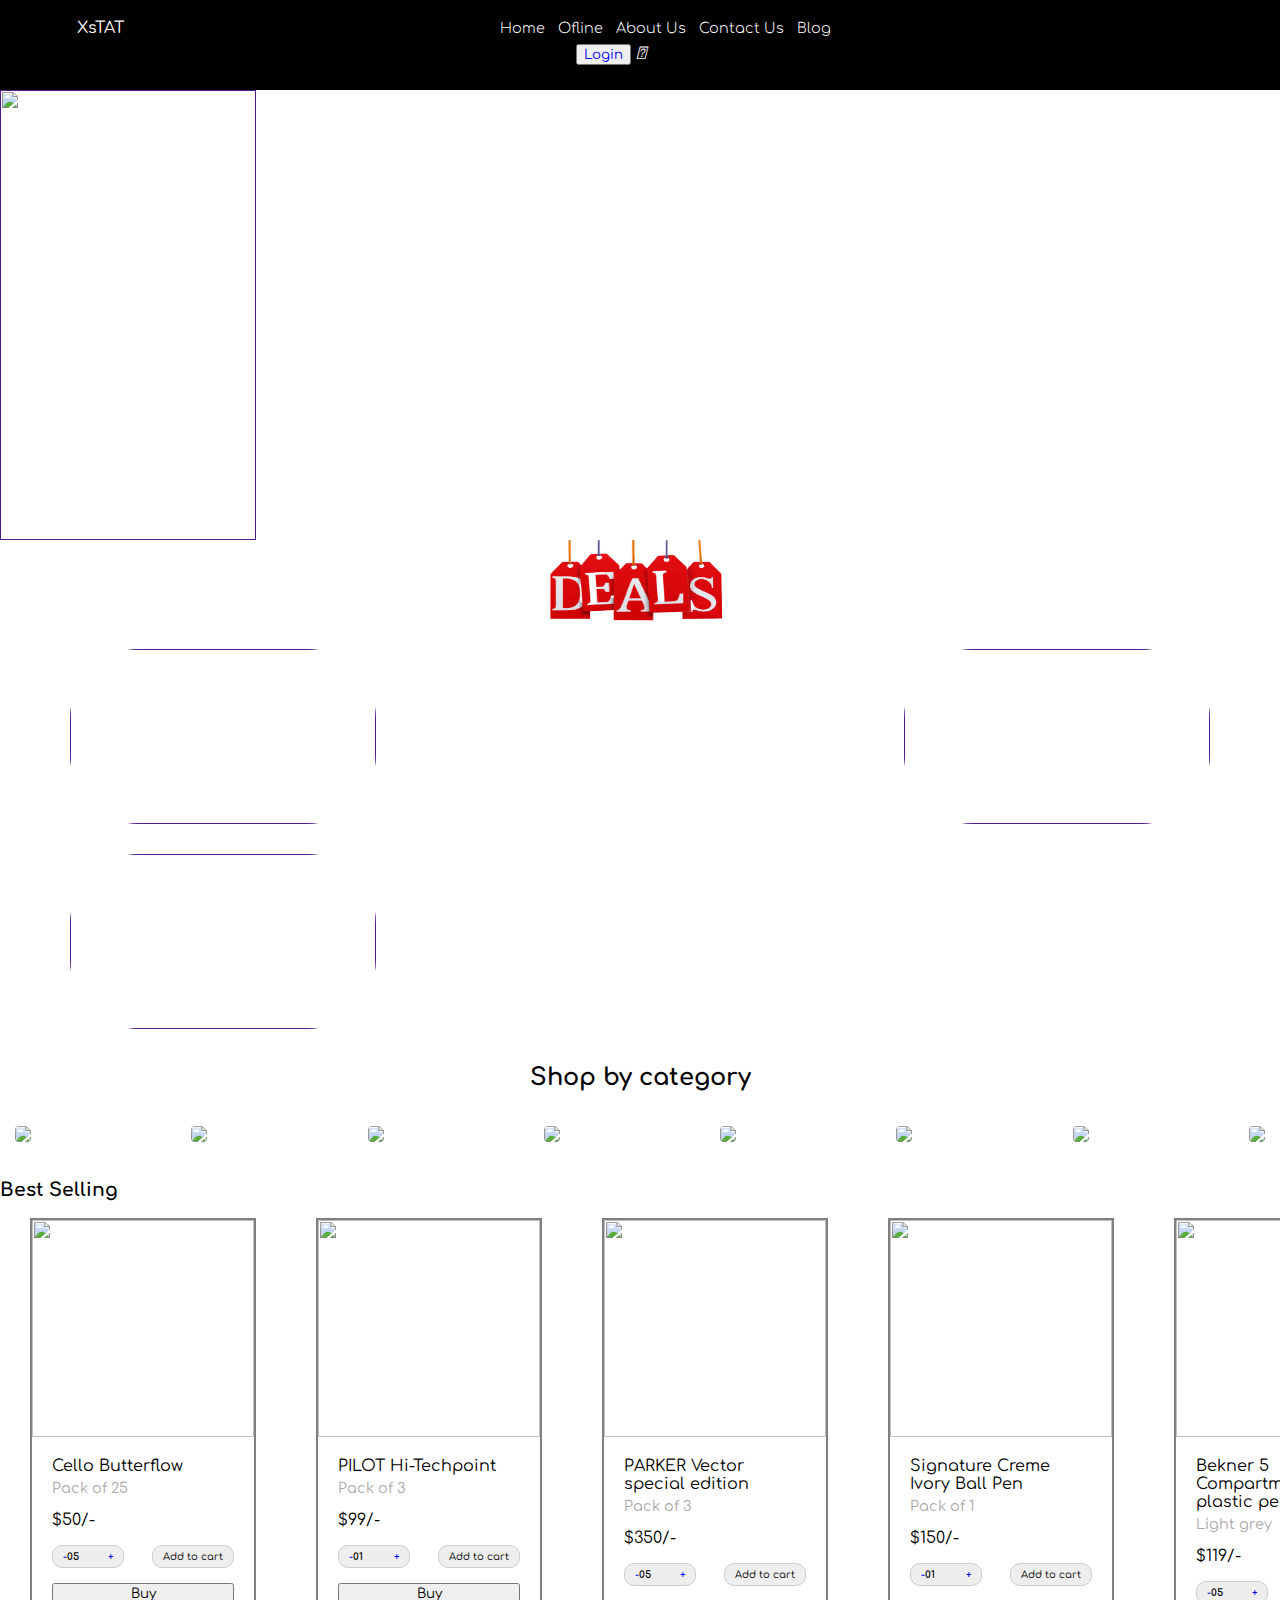
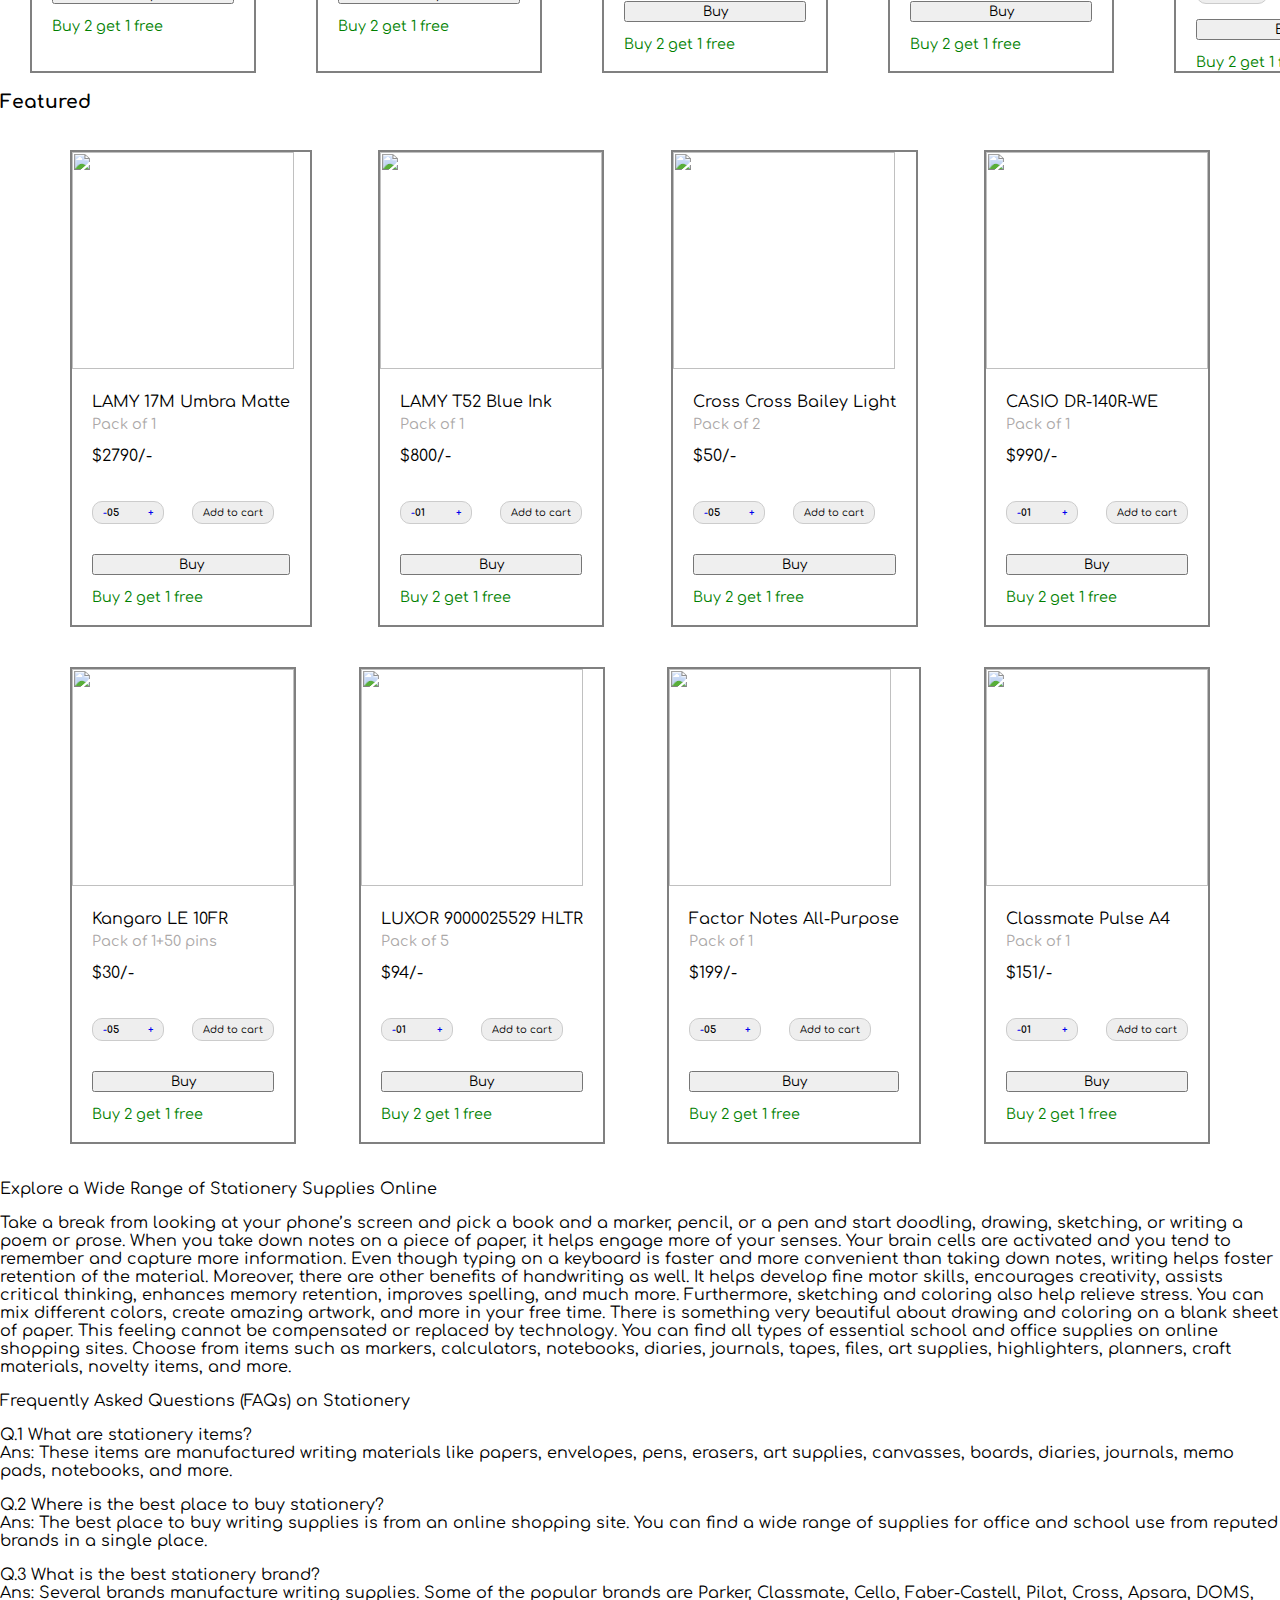
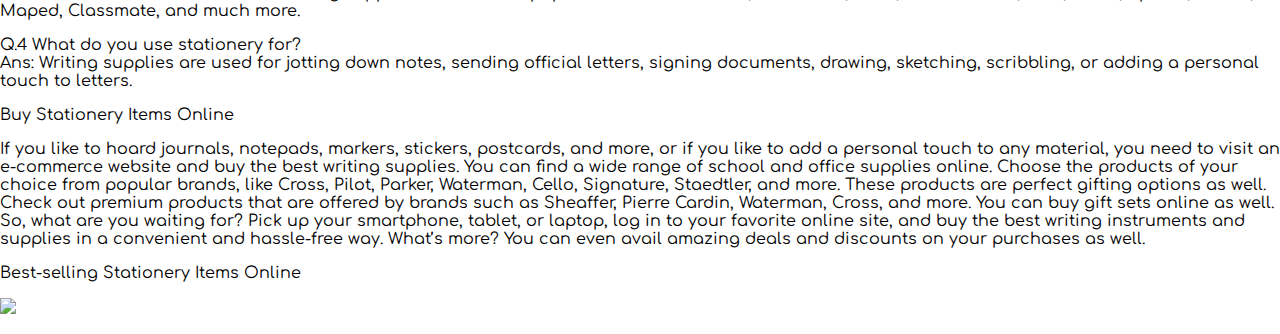
==== index.html @ 9f9c0141 "Add files via upload" ====
<!DOCTYPE html>
<html>
<head>
	<title>Stationary</title>
	<link rel="stylesheet" type="text/css" href="main.css">
	<link rel="stylesheet" href="https://stackpath.bootstrapcdn.com/font-awesome/4.7.0/css/font-awesome.min.css">
	<link rel="preconnect" href="https://fonts.gstatic.com">
	<link href="https://fonts.googleapis.com/css2?family=Comfortaa:wght@500&display=swap" rel="stylesheet">
	<script src="main.js"></script>

</head>
<body>
	<nav>
		<div id="logo">XsTAT</div>
		<ul class="horizontal-list text-center nav-menu">
			<li><a href=""> Home </a></li>
			<li><a href="https://www.google.com/maps/place/India+Gate/@28.6129167,77.227321,17z/data=!3m1!4b1!4m5!3m4!1s0x390ce2daa9eb4d0b:0x717971125923e5d!8m2!3d28.612912!4d77.2295097?hl=en" target="_blank">Ofline</a></li>
			<li><a href="">About Us</a></li>
			<li><a href="contactus.html">Contact Us</a></li>
			<li><a href="">Blog</a></li>
		</ul>
		<div >
			<button style="margin-left: 64vh;"><a href="loginpage.html">Login</a></button>
		</div>
		<div class="cart-icon">
		<i class="fas fa-shopping-cart"></i>
		</div>
	</nav>

		<!--------------------- Slider -------------------->

	<div id="slider">
		<figure>
	    <a href=""><img src="media/slider1.png"></a>
		<a href=""><img src="media/slider2.png"></a>
		<a href="">	<img src="media/slider3.png"></a>
		<a href="">	<img src="media/slider4.png"></a>
		<a href="">	<img src="media/slider5.png"></a>
		</figure>
		
	</div>

<!------------------------ Slider End ------------------------>

<!--------------------------- Deals ------------------------->
<section>
	
<img class="deal-icon" src="media/deals.png">
<div id="deals">
	<a href=""><img src="media/deal1.png"></a>
	<a href=""><img src="media/deal2.png"></a>
	<a href=""><img src="media/deal3.png"></a>
</div>

</section>







<!---------------------- Shop by Category -------------------->
<h2>Shop by category</h2>
	<div id="Category">
		
		<a href=""><img src="media/Category1.png"></a>
		<a href=""><img src="media/Category2.png"></a>
		<a href=""><img src="media/Category3.png"></a>
		<a href=""><img src="media/Category4.png"></a>
		<a href=""><img src="media/Category5.png"></a>
		<a href=""><img src="media/Category6.png"></a>
		<a href=""><img src="media/Category7.png"></a>
		<a href=""><img src="media/Category8.png"></a>
	</div>

<!--------------------- Best Sellings ------------------------>

<h3>
	Best Selling
</h3>
<div id="best-selling">
	<div class="product">
		<img src="media/bestselling1.png">
		<div class="product-details">
			<p class="product-name">Cello Butterflow</p>
			<p class="product-disp">Pack of 25</p>
			<p class="product-price">$50/-</p>
			
			<div class="counter">
				<a href="#/">
					<span class="minus" onclick="decrease(1)">-</span>
				</a>
				<span data-id="counter-1" class="count">05</span>
				<a href="#/">
					<span class="plus" onclick="increase(1)">+</span>
				</a>
			</div>
			<button class="add-cart" style="border-radius: 10px;">Add to cart</button>
			<button class="buy-now">Buy</button>
			<p class="product-offer">Buy 2 get 1 free</p>
		</div>
	</div>
	<div class="product">
		<img src="media/bestselling2.png">
		<div class="product-details">
			<p class="product-name">PILOT Hi-Techpoint</p>
			<p class="product-disp">Pack of 3</p>
			<p class="product-price">$99/-</p>
			
			<div class="counter">
				<a href="#/">
					<span class="minus" onclick="decrease(1)">-</span>
				</a>
				<span class="count">01</span>
				<a href="#/">
					<span class="plus" onclick="increase(1)">+</span>
				</a>
			</div>
			<button class="add-cart" style="border-radius: 10px;">Add to cart</button>
			<button class="buy-now">Buy</button>
			<p class="product-offer">Buy 2 get 1 free</p>
		</div>
	</div>
	<div class="product">
		<img src="media/bestselling3.png">
		<div class="product-details">
			<p class="product-name">PARKER Vector special edition</p>
			<p class="product-disp">Pack of 3</p>
			<p class="product-price">$350/-</p>
			
			<div class="counter">
				<a href="#/">
					<span class="minus" onclick="decrease(1)">-</span>
				</a>
				<span data-id="counter-1" class="count">05</span>
				<a href="#/">
					<span class="plus" onclick="increase(1)">+</span>
				</a>
			</div>
			<button class="add-cart" style="border-radius: 10px;">Add to cart</button>
			<button class="buy-now">Buy</button>
			<p class="product-offer">Buy 2 get 1 free</p>
		</div>
	</div>
	<div class="product">
		<img src="media/bestselling4.png">
		<div class="product-details">
			<p class="product-name">Signature Creme Ivory Ball Pen</p>
			<p class="product-disp">Pack of 1</p>
			<p class="product-price">$150/-</p>
			
			<div class="counter">
				<a href="#/">
					<span class="minus" onclick="decrease(1)">-</span>
				</a>
				<span class="count">01</span>
				<a href="#/">
					<span class="plus" onclick="increase(1)">+</span>
				</a>
			</div>
			<button class="add-cart" style="border-radius: 10px;">Add to cart</button>
			<button class="buy-now">Buy</button>
			<p class="product-offer">Buy 2 get 1 free</p>
		</div>
	</div>

	<div class="product">
		<img src="media/bestselling5.png">
		<div class="product-details">
			<p class="product-name">Bekner 5 Compartments plastic pen stand</p>
			<p class="product-disp">Light grey</p>
			<p class="product-price">$119/-</p>
			
			<div class="counter">
				<a href="#/">
					<span class="minus" onclick="decrease(1)">-</span>
				</a>
				<span data-id="counter-1" class="count">05</span>
				<a href="#/">
					<span class="plus" onclick="increase(1)">+</span>
				</a>
			</div>
			<button class="add-cart" style="border-radius: 10px;">Add to cart</button>
			<button class="buy-now">Buy</button>
			<p class="product-offer">Buy 2 get 1 free</p>
		</div>
	</div>
	<div class="product">
		<img src="media/bestselling1.png">
		<div class="product-details">
			<p class="product-name">Cello Butterflow</p>
			<p class="product-disp">Pack of 25</p>
			<p class="product-price">$50/-</p>
			
			<div class="counter">
				<a href="#/">
					<span class="minus" onclick="decrease(1)">-</span>
				</a>
				<span class="count">01</span>
				<a href="#/">
					<span class="plus" onclick="increase(1)">+</span>
				</a>
			</div>
			<button class="add-cart" style="border-radius: 10px;">Add to cart</button>
			<button class="buy-now">Buy</button>
			<p class="product-offer">Buy 2 get 1 free</p>
		</div>
	</div>

	<div class="product">
		<img src="media/bestselling1.png">
		<div class="product-details">
			<p class="product-name">Cello Butterflow</p>
			<p class="product-disp">Pack of 25</p>
			<p class="product-price">$50/-</p>
			
			<div class="counter">
				<a href="#/">
					<span class="minus" onclick="decrease(1)">-</span>
				</a>
				<span data-id="counter-1" class="count">05</span>
				<a href="#/">
					<span class="plus" onclick="increase(1)">+</span>
				</a>
			</div>
			<button class="add-cart" style="border-radius: 10px;">Add to cart</button>
			<button class="buy-now">Buy</button>
			<p class="product-offer">Buy 2 get 1 free</p>
		</div>
	</div>
	<div class="product">
		<img src="media/bestselling1.png">
		<div class="product-details">
			<p class="product-name">Cello Butterflow</p>
			<p class="product-disp">Pack of 25</p>
			<p class="product-price">$50/-</p>
			
			<div class="counter">
				<a href="#/">
					<span class="minus" onclick="decrease(1)">-</span>
				</a>
				<span class="count">01</span>
				<a href="#/">
					<span class="plus" onclick="increase(1)">+</span>
				</a>
			</div>
			<button class="add-cart" style="border-radius: 10px;">Add to cart</button>
			<button class="buy-now">Buy</button>
			<p class="product-offer">Buy 2 get 1 free</p>
		</div>
	</div>

</div>
<!---------------------------------------------------------------->
<h3>
	Featured 
</h3>
<div id="featured">
	<div class="product">
		<img src="media/featured1.png">
		<div class="product-details">
			<p class="product-name">LAMY 17M Umbra Matte </p>
			<p class="product-disp">Pack of 1</p>
			<p class="product-price">$2790/-</p>
			
			<div class="counter">
				<a href="#/">
					<span class="minus" onclick="decrease(1)">-</span>
				</a>
				<span data-id="counter-1" class="count">05</span>
				<a href="#/">
					<span class="plus" onclick="increase(1)">+</span>
				</a>
			</div>
			<button class="add-cart" style="border-radius: 10px;">Add to cart</button>
			<button class="buy-now">Buy</button>
			<p class="product-offer">Buy 2 get 1 free</p>
		</div>
	</div>
	<div class="product">
		<img src="media/featured2.png">
		<div class="product-details">
			<p class="product-name">LAMY T52 Blue Ink </p>
			<p class="product-disp">Pack of 1</p>
			<p class="product-price">$800/-</p>
			
			<div class="counter">
				<a href="#/">
					<span class="minus" onclick="decrease(1)">-</span>
				</a>
				<span class="count">01</span>
				<a href="#/">
					<span class="plus" onclick="increase(1)">+</span>
				</a>
			</div>
			<button class="add-cart" style="border-radius: 10px;">Add to cart</button>
			<button class="buy-now">Buy</button>
			<p class="product-offer">Buy 2 get 1 free</p>
		</div>
	</div>
	<div class="product">
		<img src="media/featured3.png">
		<div class="product-details">
			<p class="product-name">Cross Cross Bailey Light  </p>
			<p class="product-disp">Pack of 2</p>
			<p class="product-price">$50/-</p>
			
			<div class="counter">
				<a href="#/">
					<span class="minus" onclick="decrease(1)">-</span>
				</a>
				<span data-id="counter-1" class="count">05</span>
				<a href="#/">
					<span class="plus" onclick="increase(1)">+</span>
				</a>
			</div>
			<button class="add-cart" style="border-radius: 10px;">Add to cart</button>
			<button class="buy-now">Buy</button>
			<p class="product-offer">Buy 2 get 1 free</p>
		</div>
	</div>
	<div class="product">
		<img src="media/featured4.png">
		<div class="product-details">
			<p class="product-name">CASIO DR-140R-WE</p>
			<p class="product-disp">Pack of 1</p>
			<p class="product-price">$990/-</p>
			
			<div class="counter">
				<a href="#/">
					<span class="minus" onclick="decrease(1)">-</span>
				</a>
				<span class="count">01</span>
				<a href="#/">
					<span class="plus" onclick="increase(1)">+</span>
				</a>
			</div>
			<button class="add-cart" style="border-radius: 10px;">Add to cart</button>
			<button class="buy-now">Buy</button>
			<p class="product-offer">Buy 2 get 1 free</p>
		</div>
	</div>

	<div class="product">
		<img src="media/featured5.png">
		<div class="product-details">
			<p class="product-name">Kangaro LE 10FR</p>
			<p class="product-disp">Pack of 1+50 pins</p>
			<p class="product-price">$30/-</p>
			
			<div class="counter">
				<a href="#/">
					<span class="minus" onclick="decrease(1)">-</span>
				</a>
				<span data-id="counter-1" class="count">05</span>
				<a href="#/">
					<span class="plus" onclick="increase(1)">+</span>
				</a>
			</div>
			<button class="add-cart" style="border-radius: 10px;">Add to cart</button>
			<button class="buy-now">Buy</button>
			<p class="product-offer">Buy 2 get 1 free</p>
		</div>
	</div>
	<div class="product">
		<img src="media/featured6.png">
		<div class="product-details">
			<p class="product-name">LUXOR 9000025529 HLTR</p>
			<p class="product-disp">Pack of 5</p>
			<p class="product-price">$94/-</p>
			
			<div class="counter">
				<a href="#/">
					<span class="minus" onclick="decrease(1)">-</span>
				</a>
				<span class="count">01</span>
				<a href="#/">
					<span class="plus" onclick="increase(1)">+</span>
				</a>
			</div>
			<button class="add-cart" style="border-radius: 10px;">Add to cart</button>
			<button class="buy-now">Buy</button>
			<p class="product-offer">Buy 2 get 1 free</p>
		</div>
	</div>

	<div class="product">
		<img src="media/featured7.png">
		<div class="product-details">
			<p class="product-name">Factor Notes All-Purpose</p>
			<p class="product-disp">Pack of 1</p>
			<p class="product-price">$199/-</p>
			
			<div class="counter">
				<a href="#/">
					<span class="minus" onclick="decrease(1)">-</span>
				</a>
				<span data-id="counter-1" class="count">05</span>
				<a href="#/">
					<span class="plus" onclick="increase(1)">+</span>
				</a>
			</div>
			<button class="add-cart" style="border-radius: 10px;">Add to cart</button>
			<button class="buy-now">Buy</button>
			<p class="product-offer">Buy 2 get 1 free</p>
		</div>
	</div>
	<div class="product">
		<img src="media/featured8.png">
		<div class="product-details">
			<p class="product-name">Classmate Pulse A4</p>
			<p class="product-disp">Pack of 1</p>
			<p class="product-price">$151/-</p>
			
			<div class="counter">
				<a href="#/">
					<span class="minus" onclick="decrease(1)">-</span>
				</a>
				<span class="count">01</span>
				<a href="#/">
					<span class="plus" onclick="increase(1)">+</span>
				</a>
			</div>
			<button class="add-cart" style="border-radius: 10px;">Add to cart</button>
			<button class="buy-now">Buy</button>
			<p class="product-offer">Buy 2 get 1 free</p>
		</div>
	</div>
</div>


<p>
Explore a Wide Range of Stationery Supplies Online</p>

<p>
Take a break from looking at your phone’s screen and pick a book and a marker, pencil, or a pen and start doodling, drawing, sketching, or writing a poem or prose. When you take down notes on a piece of paper, it helps engage more of your senses. Your brain cells are activated and you tend to remember and capture more information. Even though typing on a keyboard is faster and more convenient than taking down notes, writing helps foster retention of the material. Moreover, there are other benefits of handwriting as well. It helps develop fine motor skills, encourages creativity, assists critical thinking, enhances memory retention, improves spelling, and much more. Furthermore, sketching and coloring also help relieve stress. You can mix different colors, create amazing artwork, and more in your free time. There is something very beautiful about drawing and coloring on a blank sheet of paper. This feeling cannot be compensated or replaced by technology. You can find all types of essential school and office supplies on online shopping sites. Choose from items such as markers, calculators, notebooks, diaries, journals, tapes, files, art supplies, highlighters, planners, craft materials, novelty items, and more.</p>


<p>
Frequently Asked Questions (FAQs) on Stationery
</p>

<p>
Q.1 What are stationery items?<br>
Ans: These items are manufactured writing materials like papers, envelopes, pens, erasers, art supplies, canvasses, boards, diaries, journals, memo pads, notebooks, and more. 
</p>

<p>
Q.2 Where is the best place to buy stationery?<br>
Ans: The best place to buy writing supplies is from an online shopping site. You can find a wide range of supplies for office and school use from reputed brands in a single place. 
</p>

<p>
Q.3 What is the best stationery brand?<br>

Ans: Several brands manufacture writing supplies. Some of the popular brands are Parker, Classmate, Cello, Faber-Castell, Pilot, Cross, Apsara, DOMS, Maped, Classmate, and much more.
</p>

<p>
Q.4 What do you use stationery for?
<br>
Ans: Writing supplies are used for jotting down notes, sending official letters, signing documents, drawing, sketching, scribbling, or adding a personal touch to letters.
</p>

<p>
Buy Stationery Items Online
</p>

<p>
If you like to hoard journals, notepads, markers, stickers, postcards, and more, or if you like to add a personal touch to any material, you need to visit an e-commerce website and buy the best writing supplies. You can find a wide range of school and office supplies online. Choose the products of your choice from popular brands, like Cross, Pilot, Parker, Waterman, Cello, Signature, Staedtler, and more. These products are perfect gifting options as well. Check out premium products that are offered by brands such as Sheaffer, Pierre Cardin, Waterman, Cross, and more. You can buy gift sets online as well. So, what are you waiting for? Pick up your smartphone, tablet, or laptop, log in to your favorite online site, and buy the best writing instruments and supplies in a convenient and hassle-free way. What’s more? You can even avail amazing deals and discounts on your purchases as well.
</p>

<p>
Best-selling Stationery Items Online</p>
<img src="media/footer.png">
</p>

<script src="main.js"></script>
</body>
</html>
---- main.css ----
* {
/*	margin: 0px;
	padding: 0px;*/
	text-decoration: none;
	list-style: none;
	font-family: 'Comfortaa', cursive;
}
body{
	margin: 0px;
}
nav{
	background-color: black;
	color: white;
	height: 10vh;
	width: 100%;
/*	display: flex;
	flex-flow: row;
*/}
nav div{
	display: inline-block;
}
#logo{
	margin-top: 1.5%;
	margin-left: 6%;
	margin-right: 29%;
}
nav ul{
	display: inline-block;
	margin-right: 30%;
    margin-left: 28%;
}
.horizontal-list {
    list-style: none;
    padding-left: 0px;
    margin: 0px;
}

.horizontal-list li {
    display: inline-block;
    margin: 0px 8px 8px 0px;
    font-weight: 100;
    font-size: 0.9rem;
}


.horizontal-list li a {
    color: white;
    text-decoration: none;
}

.nav-menu li a {
    transition: color 0.5s, border-bottom 4s;
}

.nav-menu li a:hover {
    color: lightgrey;
    border-bottom: 1px solid black;
}

.text-center {
    text-align: center;
}

/**********************Slider***********************/
#slider {
	overflow: hidden;
	
}
#slider figure {
	position: relative;
	width: 500%;
	margin: 0;
	left: 0;
	animation: 20s slider infinite;
}
#slider figure a img {
	width: 20%;
	height: 50vh;
	float: left;
	background-attachment: cover;
}

@keyframes slider {
	0% {
		left: 0;
	}
	20% {
		left: 0;
	}
	25% {
		left: -100%;
	}
	45% {
		left: -100%;
	}
	50% {
		left: -200%;
	}
	70% {
		left: -200%;
	}
	75% {
		left: -300%;
	}
	95% {
		left: -300%;
	}
	100% {
		left: -400%;
	}
}
/***********************Slider End******************/
.deal-icon{
	width: 294px;
	height: 90px;
	margin-left: 41%;
}

#deals{
	display: flex;
	flex-flow: row;
	flex-wrap: wrap;
	justify-content: space-between;
}

#deals a img{
	height: 175px;
	width: 306px;
	margin:15px 70px 15px 70px; 
	border-radius: 69px;
	transition-property: all;
	transition-duration: 0.5s;
	animation-name: dealsss;
	animation-duration: 5.5s;
	animation-timing-function: ease-in-out;
	animation-iteration-count: infinite;
}

@keyframes dealsss {
	0% {
		transform: rotate(-8deg);
	}
	50% {
		transform: rotate(8deg);
	}
	100% {
		transform: rotate(-8deg);
	}
}



#deals a img:hover{
	transform: scale(1.1);
/*	border: 1.5px solid white; */
}




/************************Shop by Category***************/
h2{
	text-align: center;
}
#Category{
	display: flex;
	flex-flow: row;
	flex-wrap: wrap;
	justify-content: space-between;
}

#Category a img{
/*	height: 150px;
	width: 150px;*/
	margin:15px; 
	border-radius: 4px;
	transition-property: all;
	transition-duration: 0.5s;
}
#Category a img:hover{
	transform: scale(1.1);
/*	border: 1.5px solid white; */
}

/******************************************************************/

.product{
	border: 2px solid grey;
	display: inline-block;
}
.product img{
	height: 217px;
	width: 222px;
}
.product-details{
	margin-left: 20px;
	margin-right: 20px;
}
.product-name{
	margin-bottom: 5px;
}
.product-disp{
	margin-top: 0px;
	color: #aba8a8;
	font-size: 0.9em;
}
.product-price{
	margin-top: 0px;
	/*display: inline-block;*/
}
.counter {
	display: inline-block;
    border-radius: 10px;
    font-size: 10px;
    background-color: #eeeeee;
    border: 1px solid #ccc;
    font-weight: bolder;
    font-family: 'Montserrat', sans-serif;
    padding: 5px 10px 5px 10px;
    width: 50px;
}
.add-cart{
	font-size: 10px;
	margin-left: 23px;
	margin-bottom: 5px; 
	border-radius: 10px;
	padding: 5px 10px 5px 10px;
    background-color: #eeeeee;
    border: 1px solid #ccc;	
}
.buy-now{
	margin-top: 10px;
	display: block;
	width: 100%;
}
.product-offer{
	color: green;
	font-size: 0.9em;
	margin-bottom: 1px;
}
/*.count{
	width: 40px;
}*/
.minus{
    float: left;
}

.plus{
    float: right;
}
/*********************Product CSS END****************************/


#best-selling{
	display: flex;
/*	overflow: hidden;*/
	overflow-x: auto; 
}
.product{
	margin: 0px 30px 0px 30px;
}




/*88888888888888888888888888888888*/
#featured{
	display: flex;
	justify-content: space-between;
	flex-wrap: wrap;
	margin-left: 40px;
	margin-right: 40px;
}
#featured div{
	margin-top: 20px;
	margin-bottom: 20px;
}
#featured div:hover{
	box-shadow: 2px 2px 4px #000000;
}























pre{
	overflow-x: wrap;
}
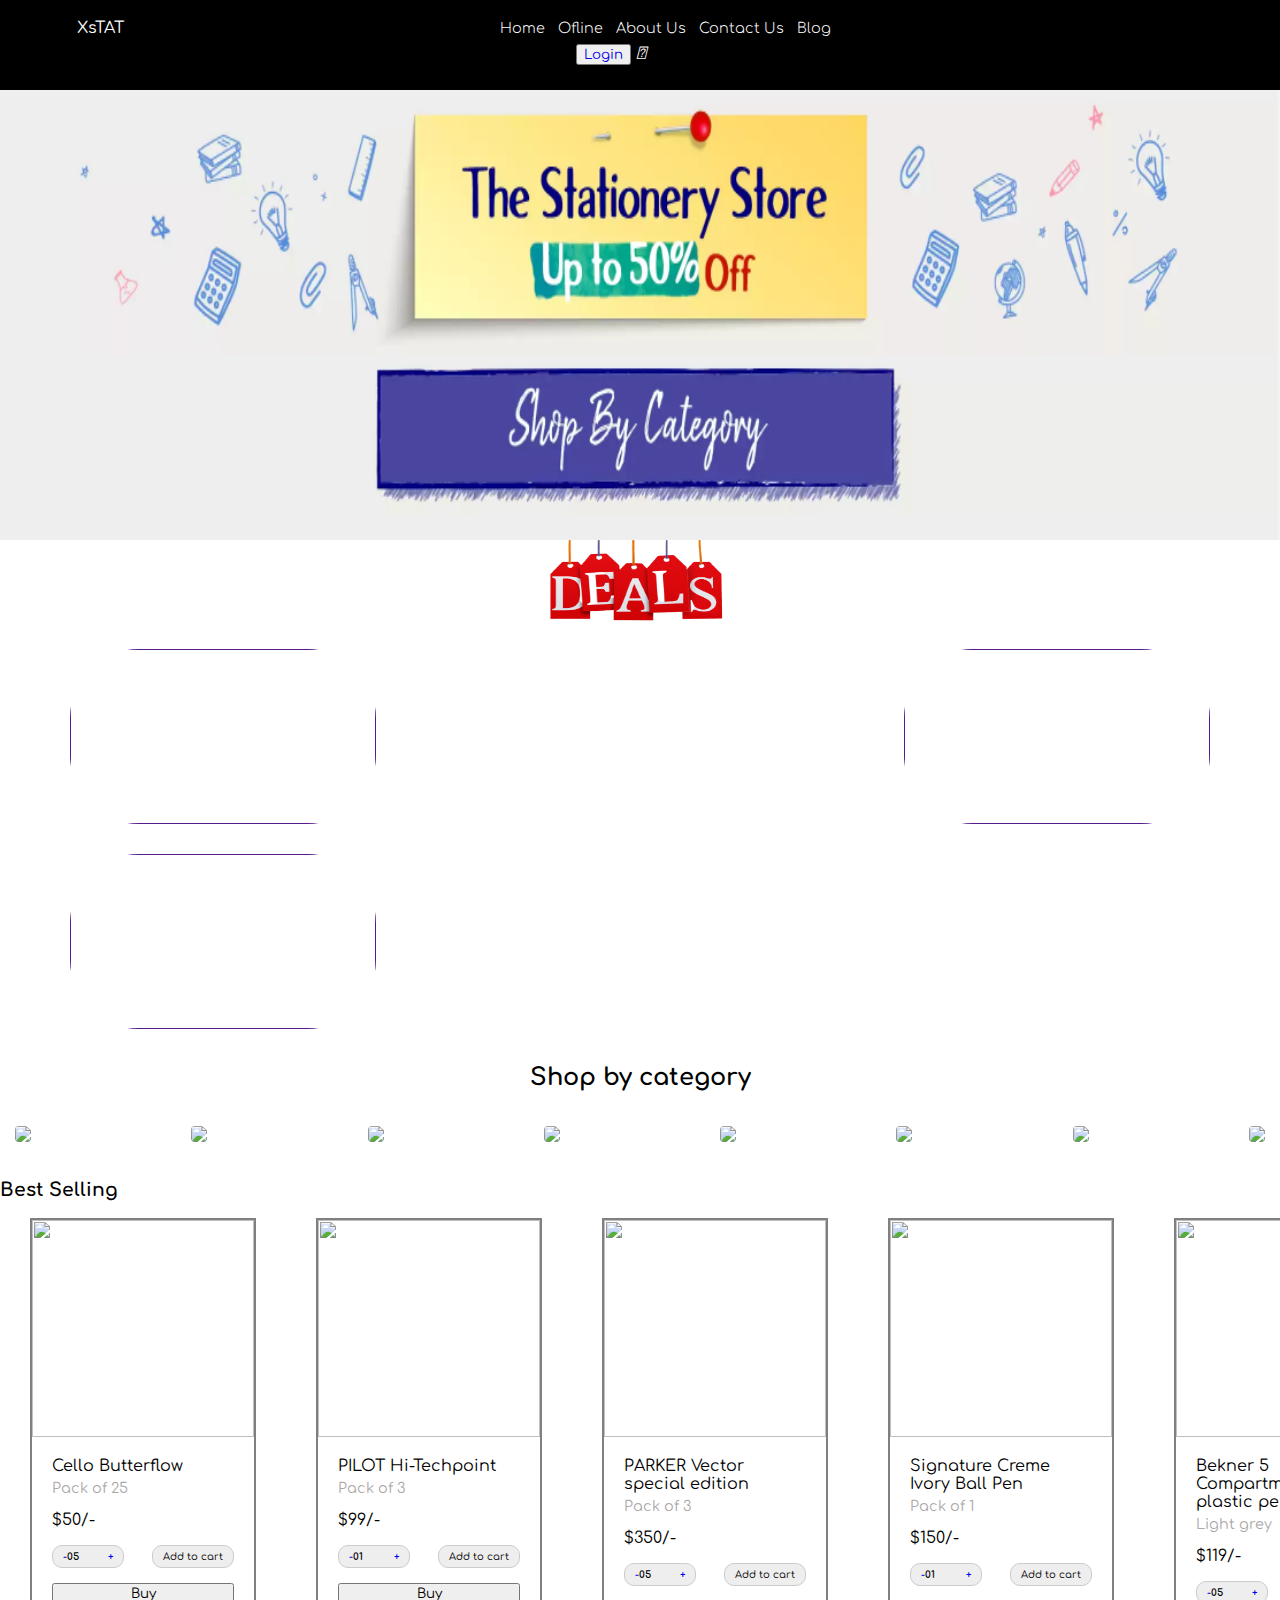
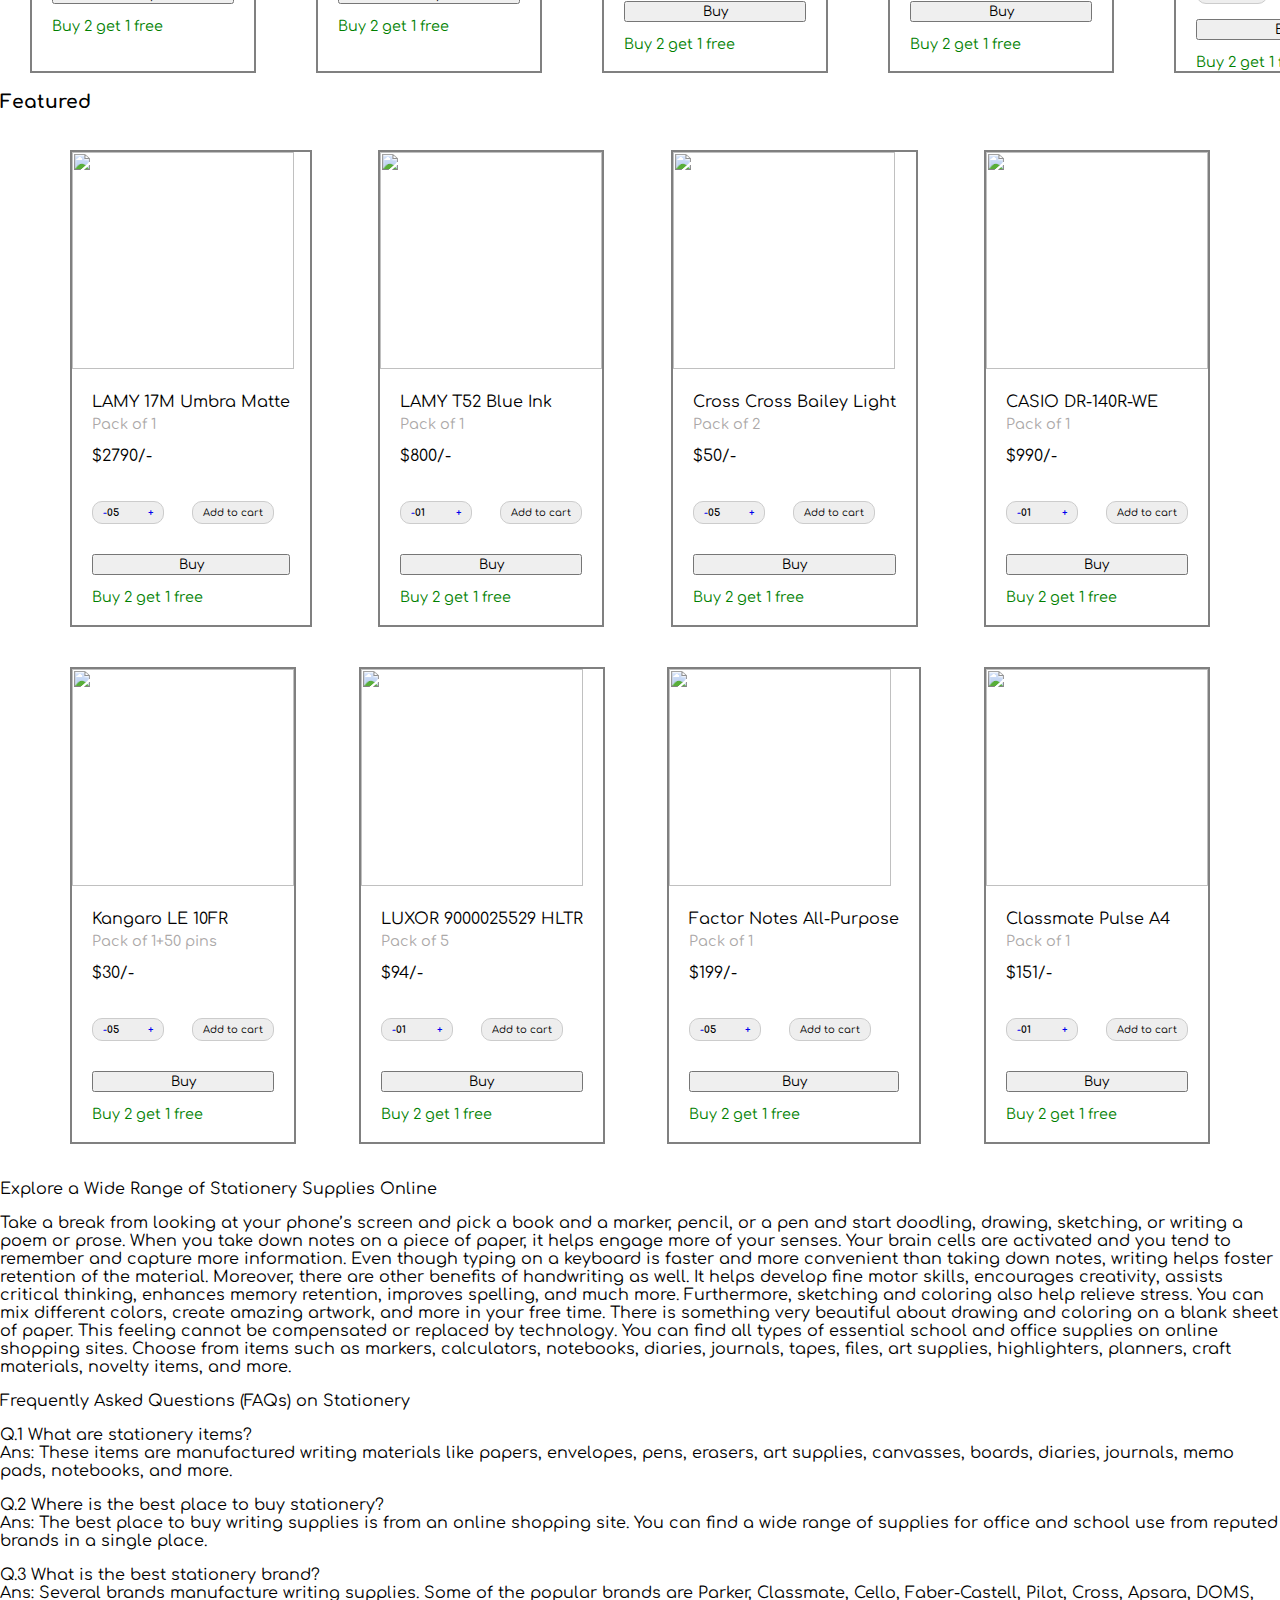
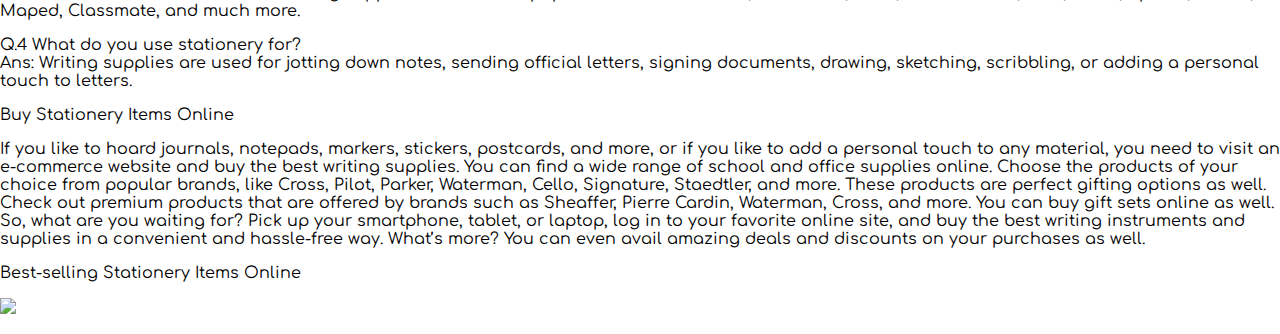
==== commit 2eaec230: "Update index.html" ====
--- a/index.html
+++ b/index.html
@@ -31,11 +31,11 @@
 
 	<div id="slider">
 		<figure>
-	    <a href=""><img src="media/slider1.png"></a>
+	    <a href=""><img src="media/slider1.PNG"></a>
 		<a href=""><img src="media/slider2.png"></a>
-		<a href="">	<img src="media/slider3.png"></a>
-		<a href="">	<img src="media/slider4.png"></a>
-		<a href="">	<img src="media/slider5.png"></a>
+		<a href="">	<img src="media/slider3.PNG"></a>
+		<a href="">	<img src="media/slider4.PNG"></a>
+		<a href="">	<img src="media/slider5.PNG"></a>
 		</figure>
 		
 	</div>
@@ -478,4 +478,4 @@
 
 <script src="main.js"></script>
 </body>
-</html>+</html>
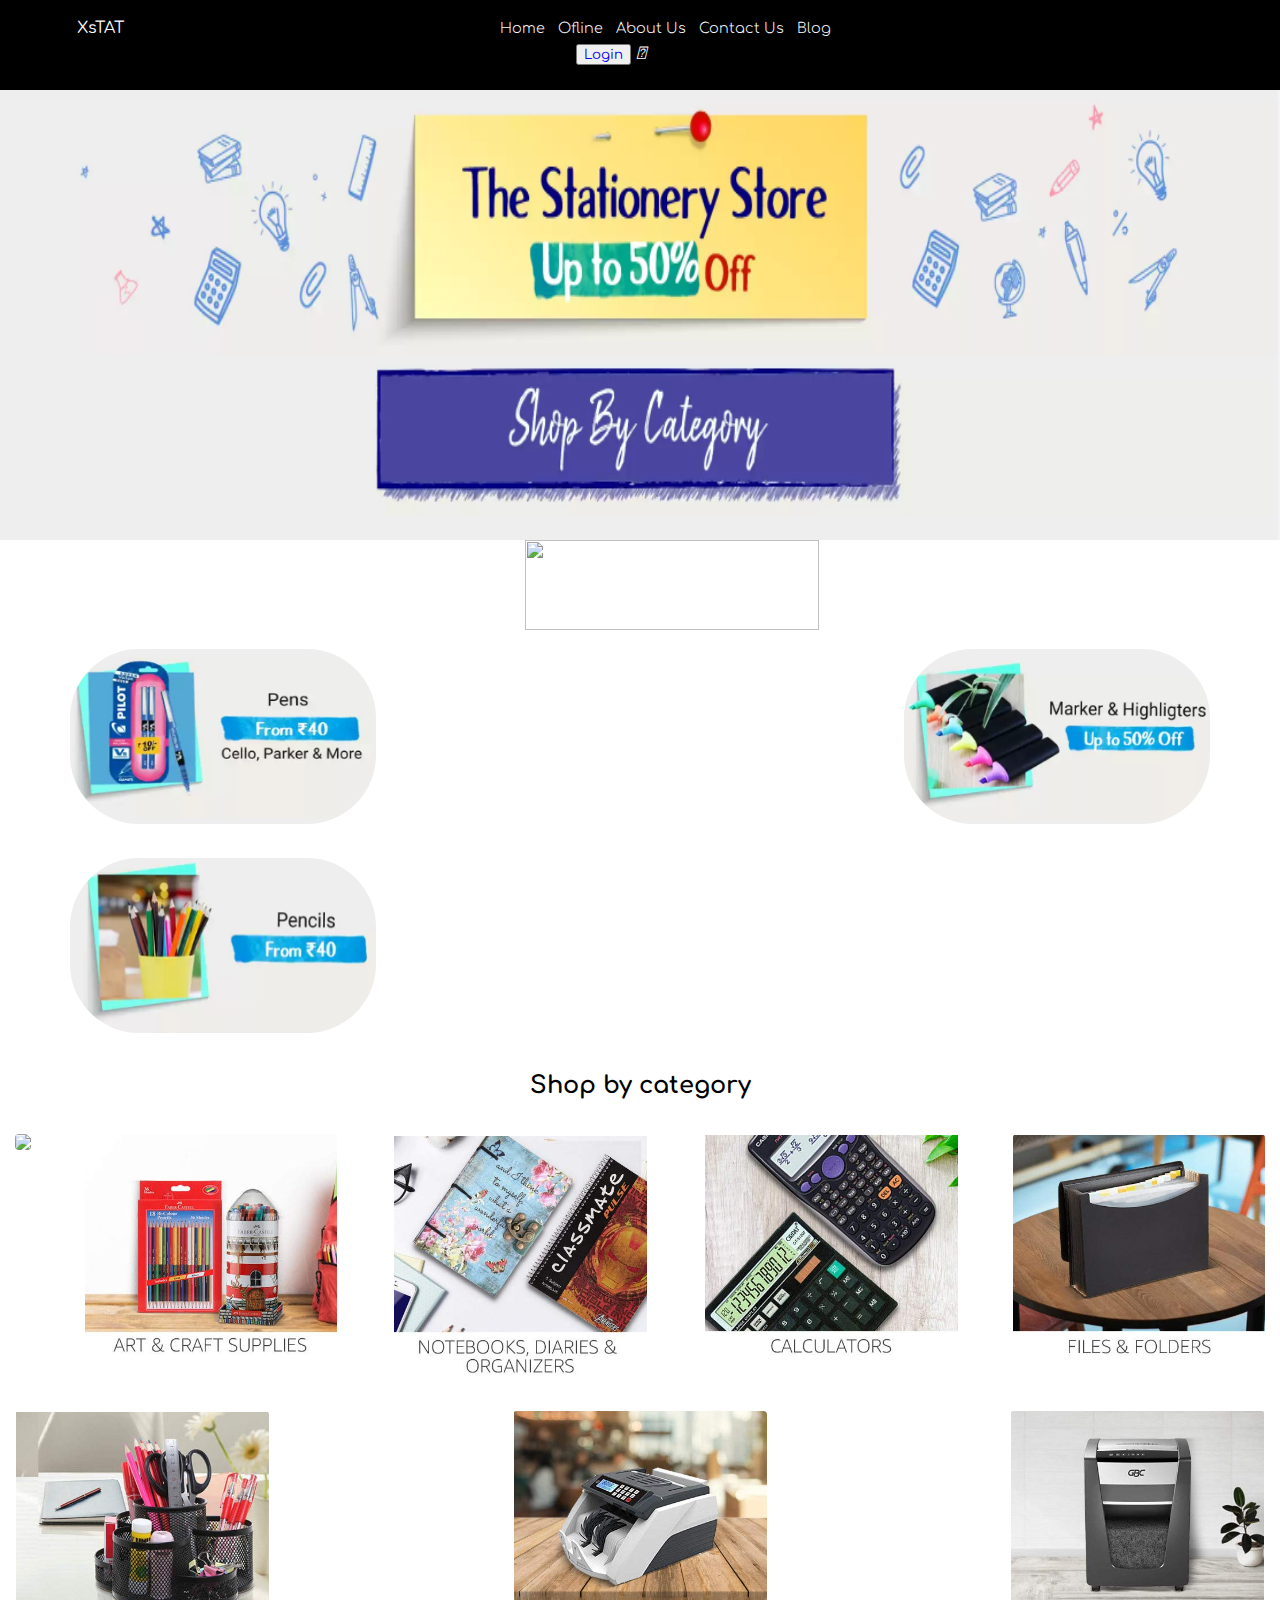
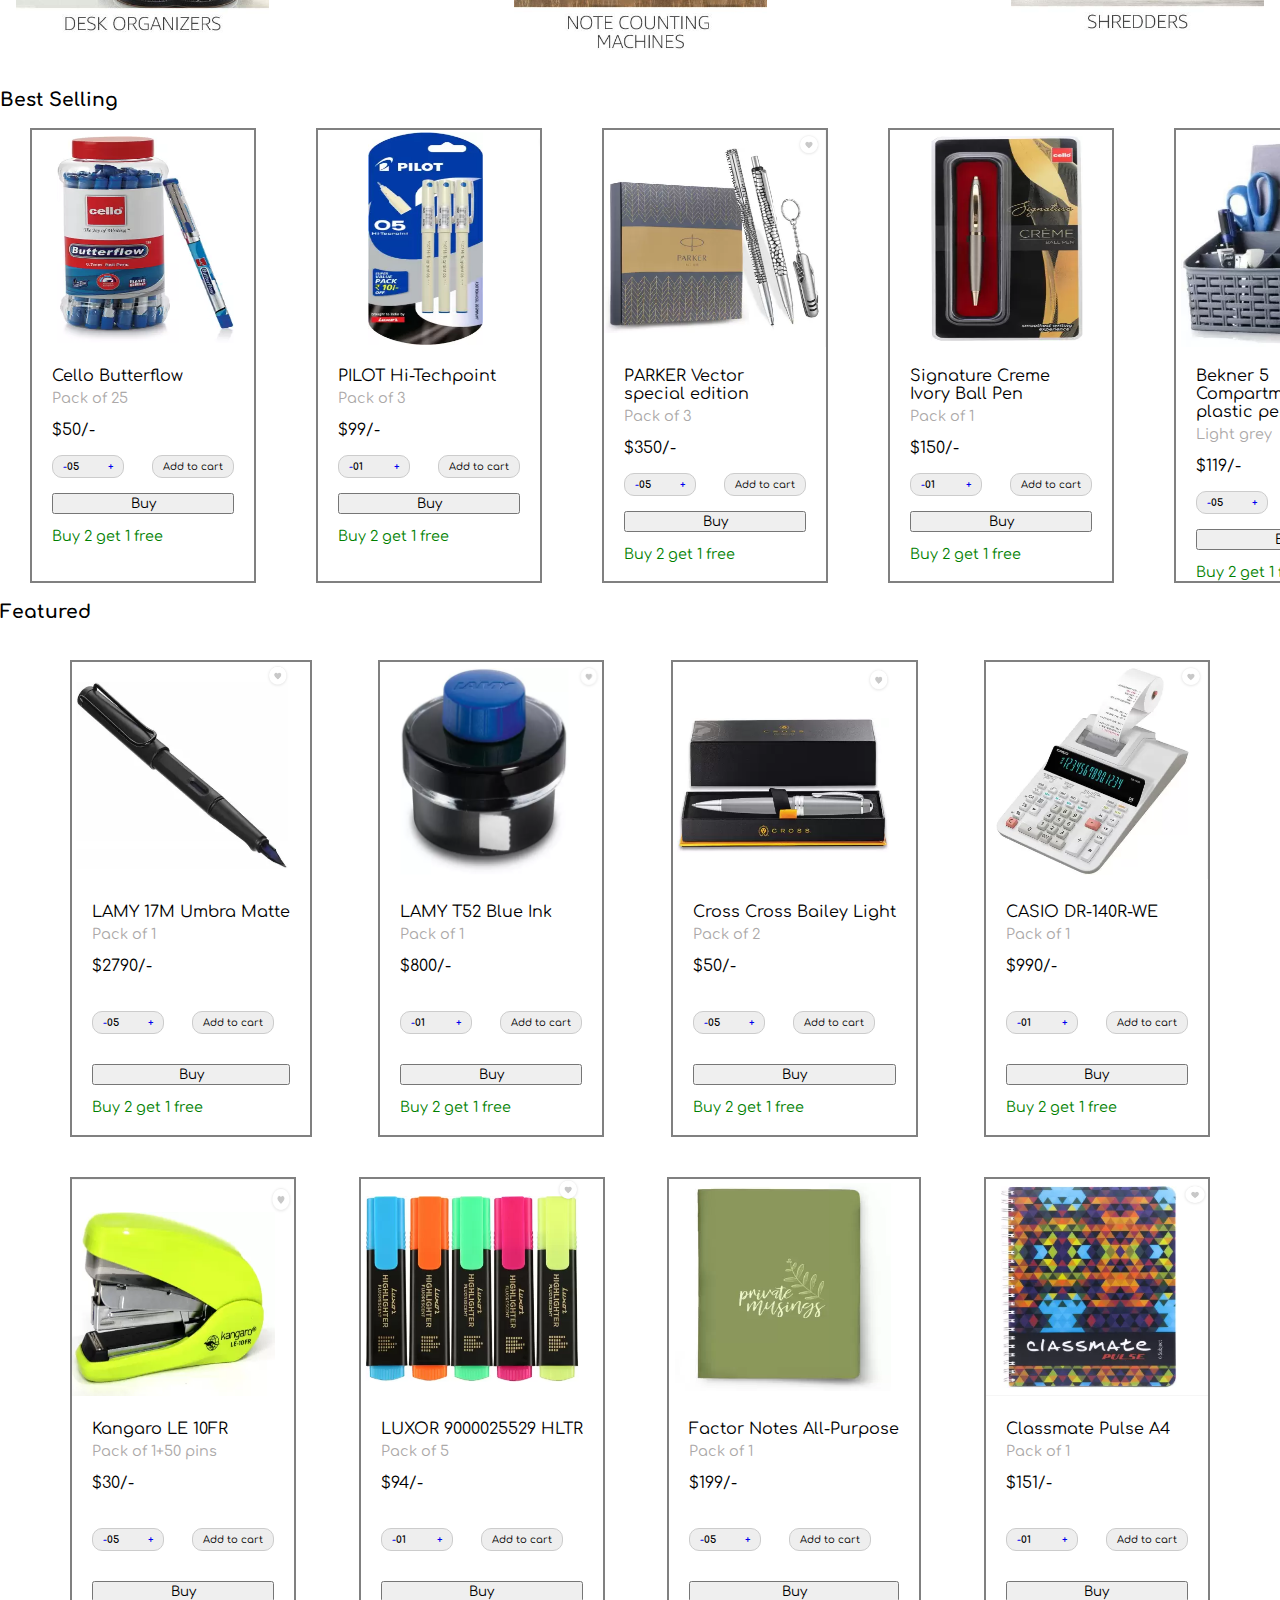
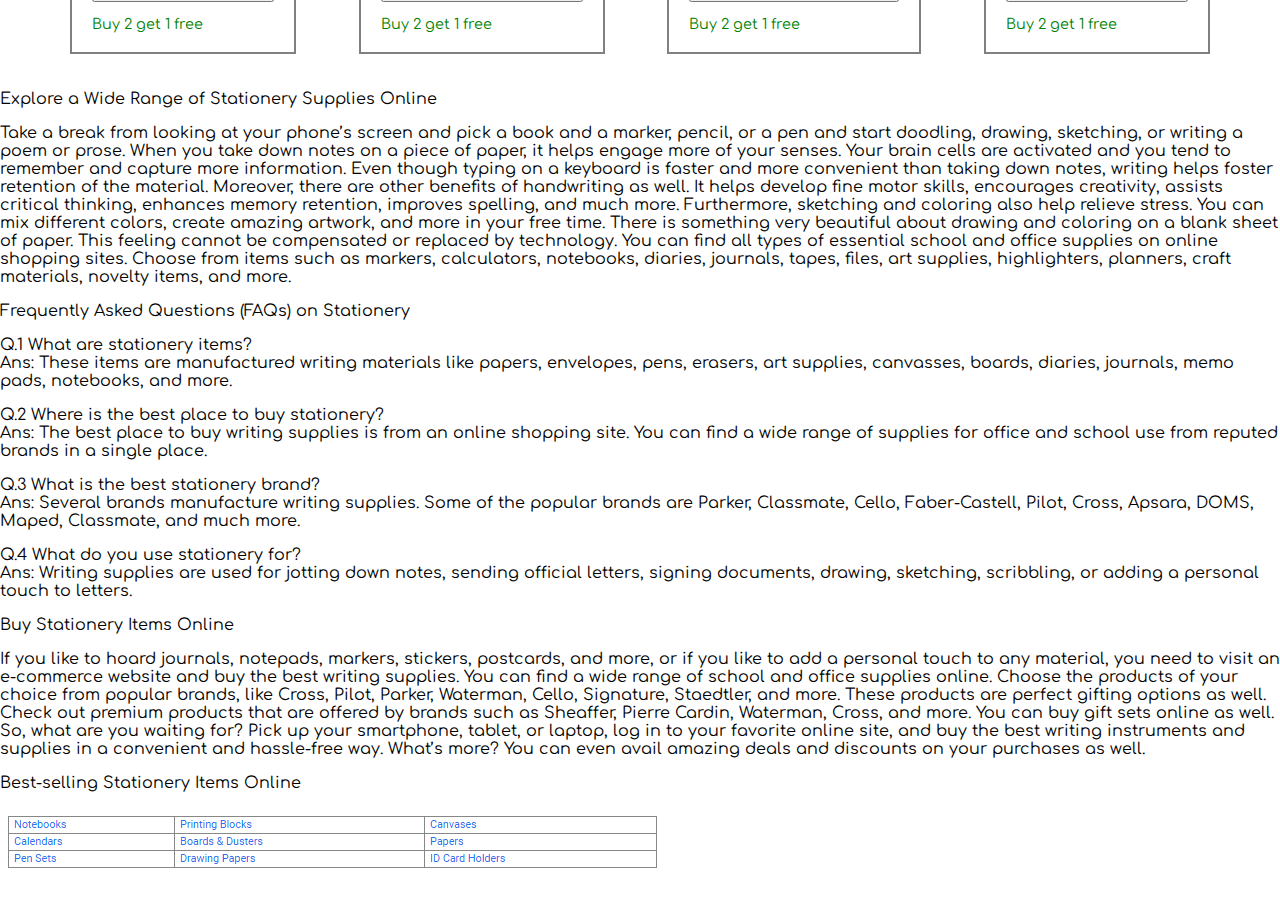
==== commit bd799e15: "Update index.html" ====
--- a/index.html
+++ b/index.html
@@ -32,7 +32,7 @@
 	<div id="slider">
 		<figure>
 	    <a href=""><img src="media/slider1.PNG"></a>
-		<a href=""><img src="media/slider2.png"></a>
+		<a href=""><img src="media/slider2.PNG"></a>
 		<a href="">	<img src="media/slider3.PNG"></a>
 		<a href="">	<img src="media/slider4.PNG"></a>
 		<a href="">	<img src="media/slider5.PNG"></a>
@@ -45,11 +45,11 @@
 <!--------------------------- Deals ------------------------->
 <section>
 	
-<img class="deal-icon" src="media/deals.png">
+<img class="deal-icon" src="media/deals.PNG">
 <div id="deals">
-	<a href=""><img src="media/deal1.png"></a>
-	<a href=""><img src="media/deal2.png"></a>
-	<a href=""><img src="media/deal3.png"></a>
+	<a href=""><img src="media/deal1.PNG"></a>
+	<a href=""><img src="media/deal2.PNG"></a>
+	<a href=""><img src="media/deal3.PNG"></a>
 </div>
 
 </section>
@@ -64,14 +64,14 @@
 <h2>Shop by category</h2>
 	<div id="Category">
 		
-		<a href=""><img src="media/Category1.png"></a>
-		<a href=""><img src="media/Category2.png"></a>
-		<a href=""><img src="media/Category3.png"></a>
-		<a href=""><img src="media/Category4.png"></a>
-		<a href=""><img src="media/Category5.png"></a>
-		<a href=""><img src="media/Category6.png"></a>
-		<a href=""><img src="media/Category7.png"></a>
-		<a href=""><img src="media/Category8.png"></a>
+		<a href=""><img src="media/Category1.PNG"></a>
+		<a href=""><img src="media/Category2.PNG"></a>
+		<a href=""><img src="media/Category3.PNG"></a>
+		<a href=""><img src="media/Category4.PNG"></a>
+		<a href=""><img src="media/Category5.PNG"></a>
+		<a href=""><img src="media/Category6.PNG"></a>
+		<a href=""><img src="media/Category7.PNG"></a>
+		<a href=""><img src="media/Category8.PNG"></a>
 	</div>
 
 <!--------------------- Best Sellings ------------------------>
@@ -81,7 +81,7 @@
 </h3>
 <div id="best-selling">
 	<div class="product">
-		<img src="media/bestselling1.png">
+		<img src="media/bestselling1.PNG">
 		<div class="product-details">
 			<p class="product-name">Cello Butterflow</p>
 			<p class="product-disp">Pack of 25</p>
@@ -102,7 +102,7 @@
 		</div>
 	</div>
 	<div class="product">
-		<img src="media/bestselling2.png">
+		<img src="media/bestselling2.PNG">
 		<div class="product-details">
 			<p class="product-name">PILOT Hi-Techpoint</p>
 			<p class="product-disp">Pack of 3</p>
@@ -123,7 +123,7 @@
 		</div>
 	</div>
 	<div class="product">
-		<img src="media/bestselling3.png">
+		<img src="media/bestselling3.PNG">
 		<div class="product-details">
 			<p class="product-name">PARKER Vector special edition</p>
 			<p class="product-disp">Pack of 3</p>
@@ -144,7 +144,7 @@
 		</div>
 	</div>
 	<div class="product">
-		<img src="media/bestselling4.png">
+		<img src="media/bestselling4.PNG">
 		<div class="product-details">
 			<p class="product-name">Signature Creme Ivory Ball Pen</p>
 			<p class="product-disp">Pack of 1</p>
@@ -166,7 +166,7 @@
 	</div>
 
 	<div class="product">
-		<img src="media/bestselling5.png">
+		<img src="media/bestselling5.PNG">
 		<div class="product-details">
 			<p class="product-name">Bekner 5 Compartments plastic pen stand</p>
 			<p class="product-disp">Light grey</p>
@@ -187,7 +187,7 @@
 		</div>
 	</div>
 	<div class="product">
-		<img src="media/bestselling1.png">
+		<img src="media/bestselling1.PNG">
 		<div class="product-details">
 			<p class="product-name">Cello Butterflow</p>
 			<p class="product-disp">Pack of 25</p>
@@ -209,7 +209,7 @@
 	</div>
 
 	<div class="product">
-		<img src="media/bestselling1.png">
+		<img src="media/bestselling1.PNG">
 		<div class="product-details">
 			<p class="product-name">Cello Butterflow</p>
 			<p class="product-disp">Pack of 25</p>
@@ -230,7 +230,7 @@
 		</div>
 	</div>
 	<div class="product">
-		<img src="media/bestselling1.png">
+		<img src="media/bestselling1.PNG">
 		<div class="product-details">
 			<p class="product-name">Cello Butterflow</p>
 			<p class="product-disp">Pack of 25</p>
@@ -258,7 +258,7 @@
 </h3>
 <div id="featured">
 	<div class="product">
-		<img src="media/featured1.png">
+		<img src="media/featured1.PNG">
 		<div class="product-details">
 			<p class="product-name">LAMY 17M Umbra Matte </p>
 			<p class="product-disp">Pack of 1</p>
@@ -279,7 +279,7 @@
 		</div>
 	</div>
 	<div class="product">
-		<img src="media/featured2.png">
+		<img src="media/featured2.PNG">
 		<div class="product-details">
 			<p class="product-name">LAMY T52 Blue Ink </p>
 			<p class="product-disp">Pack of 1</p>
@@ -300,7 +300,7 @@
 		</div>
 	</div>
 	<div class="product">
-		<img src="media/featured3.png">
+		<img src="media/featured3.PNG">
 		<div class="product-details">
 			<p class="product-name">Cross Cross Bailey Light  </p>
 			<p class="product-disp">Pack of 2</p>
@@ -321,7 +321,7 @@
 		</div>
 	</div>
 	<div class="product">
-		<img src="media/featured4.png">
+		<img src="media/featured4.PNG">
 		<div class="product-details">
 			<p class="product-name">CASIO DR-140R-WE</p>
 			<p class="product-disp">Pack of 1</p>
@@ -343,7 +343,7 @@
 	</div>
 
 	<div class="product">
-		<img src="media/featured5.png">
+		<img src="media/featured5.PNG">
 		<div class="product-details">
 			<p class="product-name">Kangaro LE 10FR</p>
 			<p class="product-disp">Pack of 1+50 pins</p>
@@ -364,7 +364,7 @@
 		</div>
 	</div>
 	<div class="product">
-		<img src="media/featured6.png">
+		<img src="media/featured6.PNG">
 		<div class="product-details">
 			<p class="product-name">LUXOR 9000025529 HLTR</p>
 			<p class="product-disp">Pack of 5</p>
@@ -386,7 +386,7 @@
 	</div>
 
 	<div class="product">
-		<img src="media/featured7.png">
+		<img src="media/featured7.PNG">
 		<div class="product-details">
 			<p class="product-name">Factor Notes All-Purpose</p>
 			<p class="product-disp">Pack of 1</p>
@@ -407,7 +407,7 @@
 		</div>
 	</div>
 	<div class="product">
-		<img src="media/featured8.png">
+		<img src="media/featured8.PNG">
 		<div class="product-details">
 			<p class="product-name">Classmate Pulse A4</p>
 			<p class="product-disp">Pack of 1</p>
@@ -473,7 +473,7 @@
 
 <p>
 Best-selling Stationery Items Online</p>
-<img src="media/footer.png">
+<img src="media/footer.PNG">
 </p>
 
 <script src="main.js"></script>
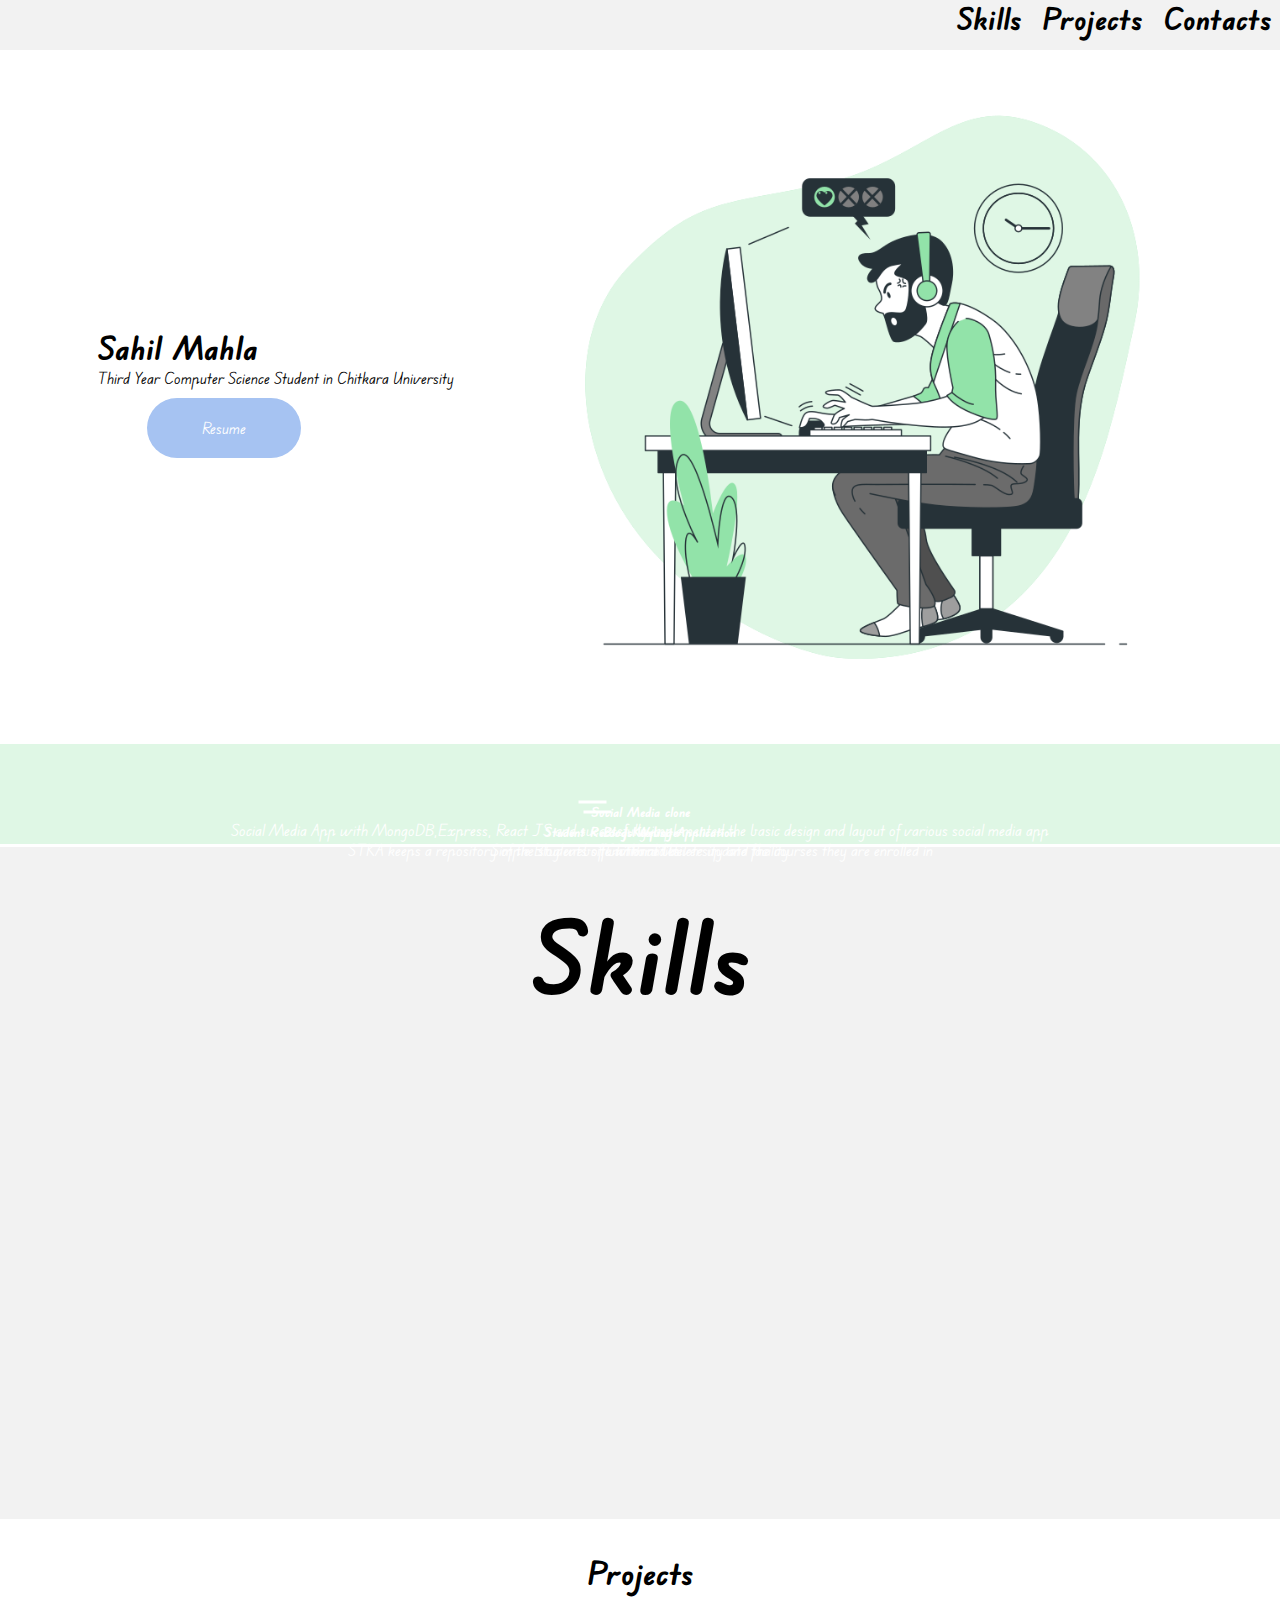
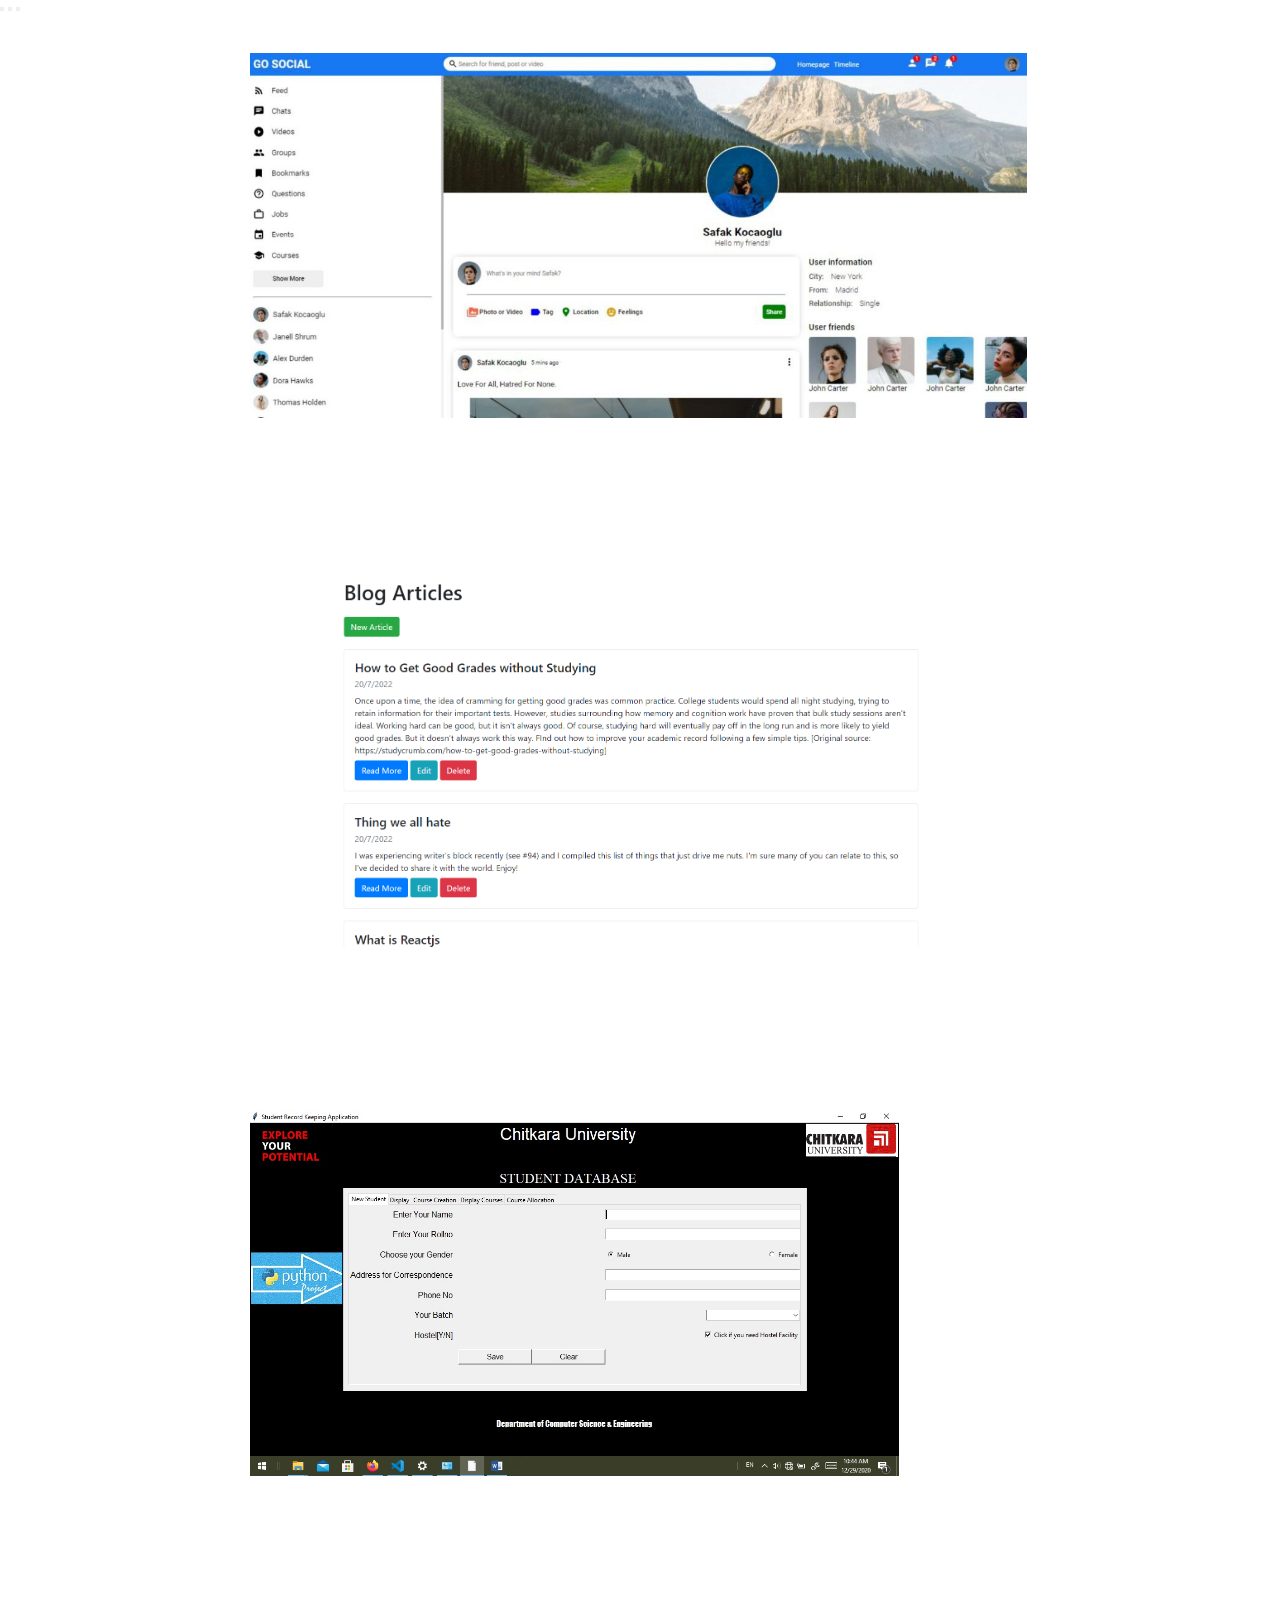
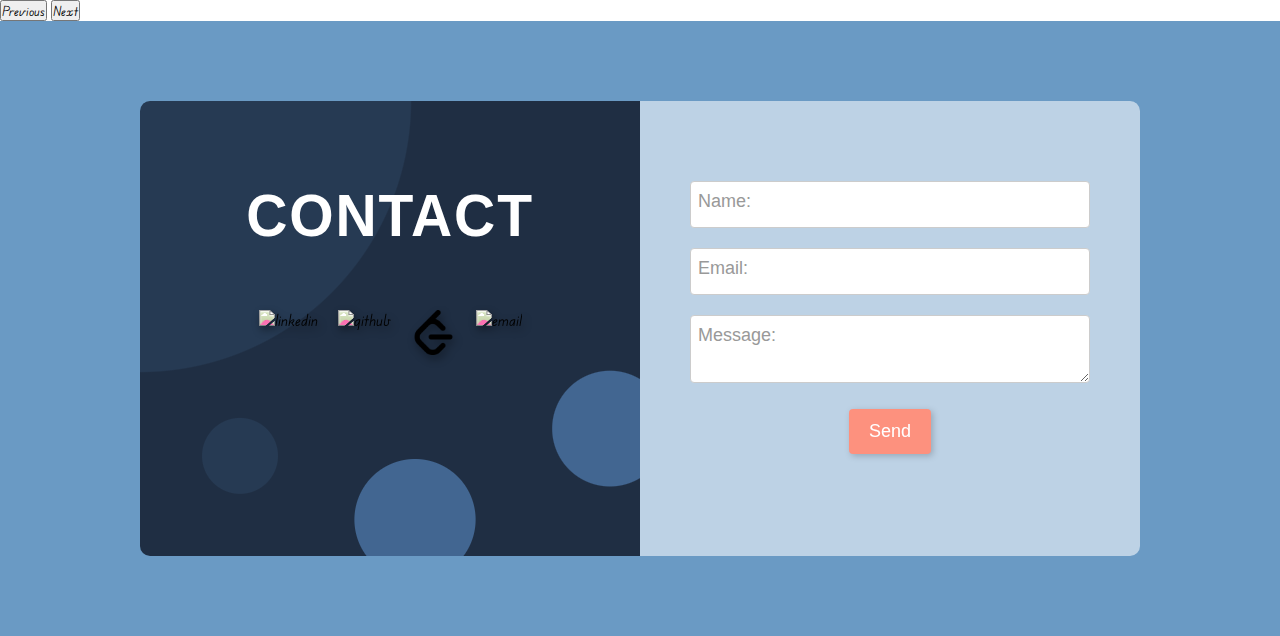
==== commit 021e34b9: "Add files via upload" ====
--- a/index.html
+++ b/index.html
@@ -1,481 +1,197 @@
 <!DOCTYPE html>
 <html>
 <head>
-	<title>Stationary</title>
-	<link rel="stylesheet" type="text/css" href="main.css">
-	<link rel="stylesheet" href="https://stackpath.bootstrapcdn.com/font-awesome/4.7.0/css/font-awesome.min.css">
-	<link rel="preconnect" href="https://fonts.gstatic.com">
-	<link href="https://fonts.googleapis.com/css2?family=Comfortaa:wght@500&display=swap" rel="stylesheet">
-	<script src="main.js"></script>
+    <meta charset='utf-8'>
+    <meta http-equiv='X-UA-Compatible' content='IE=edge'>
+    <title>Page Title</title>
+    <meta name='viewport' content='width=device-width, initial-scale=1'>
+    <link rel='stylesheet' type='text/css' media='screen' href='main.css'>
+    <link rel="stylesheet" href="https://use.fontawesome.com/releases/v5.7.1/css/all.css">
+    <link rel="stylesheet" href="https://cdnjs.cloudflare.com/ajax/libs/twitter-bootstrap/3.3.7/css/bootstrap.min.css" integrity="sha384-ggOyR0iXCbMQv3Xipma34MD+dH/1fQ784/j6cY/iJTQUOhcWr7x9JvoRxT2MZw1T" crossorigin="anonymous">
+    <script src='main.js'></script>
+    <!-- BootStrap -->
+    <link href="https://cdn.jsdelivr.net/npm/bootstrap@5.0.2/dist/css/bootstrap.min.css" rel="stylesheet" integrity="sha384-EVSTQN3/azprG1Anm3QDgpJLIm9Nao0Yz1ztcQTwFspd3yD65VohhpuuCOmLASjC" crossorigin="anonymous">
+<script src="https://cdn.jsdelivr.net/npm/bootstrap@5.0.2/dist/js/bootstrap.bundle.min.js" integrity="sha384-MrcW6ZMFYlzcLA8Nl+NtUVF0sA7MsXsP1UyJoMp4YLEuNSfAP+JcXn/tWtIaxVXM" crossorigin="anonymous"></script>
+    </head>
+<body>
+    <header>
+        <nav class="nav-bar">
+            <ul>
+                <!-- <li><a href="index.html">Home</a></li> -->
+                <!-- <li><a href="#">About</a></li> -->
+                <li><a href="#skill-section">Skills</a></li>
+                <!-- <li><a href="contact.html">Education</a></li> -->
+                <li><a href="#projects">Projects</a></li>
+                <li><a href="#contact">Contacts</a></li>
+            </ul>
+    </header>
 
-</head>
-<body>
-	<nav>
-		<div id="logo">XsTAT</div>
-		<ul class="horizontal-list text-center nav-menu">
-			<li><a href=""> Home </a></li>
-			<li><a href="https://www.google.com/maps/place/India+Gate/@28.6129167,77.227321,17z/data=!3m1!4b1!4m5!3m4!1s0x390ce2daa9eb4d0b:0x717971125923e5d!8m2!3d28.612912!4d77.2295097?hl=en" target="_blank">Ofline</a></li>
-			<li><a href="">About Us</a></li>
-			<li><a href="contactus.html">Contact Us</a></li>
-			<li><a href="">Blog</a></li>
-		</ul>
-		<div >
-			<button style="margin-left: 64vh;"><a href="loginpage.html">Login</a></button>
-		</div>
-		<div class="cart-icon">
-		<i class="fas fa-shopping-cart"></i>
-		</div>
-	</nav>
-
-		<!--------------------- Slider -------------------->
-
-	<div id="slider">
-		<figure>
-	    <a href=""><img src="media/slider1.PNG"></a>
-		<a href=""><img src="media/slider2.PNG"></a>
-		<a href="">	<img src="media/slider3.PNG"></a>
-		<a href="">	<img src="media/slider4.PNG"></a>
-		<a href="">	<img src="media/slider5.PNG"></a>
-		</figure>
-		
-	</div>
-
-<!------------------------ Slider End ------------------------>
-
-<!--------------------------- Deals ------------------------->
-<section>
-	
-<img class="deal-icon" src="media/deals.PNG">
-<div id="deals">
-	<a href=""><img src="media/deal1.PNG"></a>
-	<a href=""><img src="media/deal2.PNG"></a>
-	<a href=""><img src="media/deal3.PNG"></a>
-</div>
-
-</section>
+    <div class="container">
+        <div>
+            <span class="name">
+                <h1>Sahil Mahla</h1>
+            </span>
+            <span class="info">
+                Third Year Computer Science Student in Chitkara University
+            </span>
+            <div>
+            <a style="text-decoration: none;"href="https://docs.google.com/document/d/11J8P1dCCjl-p-Clhbz8rK0qgGluIZWIdAD7GH3-Ld7I/edit?usp=drivesdk" class="button">
+                <span class="button__text">
+                    Resume
+                </span>
+                <img src="images/cone.png" alt="" class="button__cone">
+                <img src="images/torus.png" alt="" class="button__torus">
+                <img src="images/icosahedron.png" alt="" class="button__icosahedron">
+                <img src="images/sphere.png" alt="" class="button__sphere">
+            </a>
+            </div>
+        </div>
+        <div id="portfolio-photo">
+            <img src="images/pf2.png" alt="portfolio">
+        </div>
+    </div>
+  
+<!-- TRUCK LOOOP -->
+<div class="loop-wrapper">
+    <div class="mountain"></div>
+    <div class="hill"></div>
+    <div class="tree"></div>
+    <div class="tree"></div>
+    <div class="tree"></div>
+    <div class="rock"></div>
+    <div class="truck"></div>
+    <div class="wheels"></div>
+  </div> 
 
 
+    <!-- Skills Secontion
+    <div class="swatch">
+        <div></div>
+        <div></div>
+        <div></div>
+        <div></div>
+        <div></div>
+        <div></div>
+    </div> -->
+    <section id="skill-section">
+        <div id="skill-title">
+            <h1>Skills</h1>
+        </div>
+        <div id="skills" class="reveal">
+            <!-- <div class="skill-item">HTML</div>
+           
+            <div class="skill-item">C++</div>
+            <div class="skill-item">Java</div>
+            <div class="skill-item">CSS</div>
+            <div class="skill-item">Javascript</div>
+            <div class="skill-item">Nodejs</div>
+            <div class="skill-item">Mongodb</div>
+            <div class="skill-item">SQL</div>
+            <div class="skill-item">Python</div> -->
 
 
+            <svg xmlns="http://www.w3.org/2000/svg"   class="skill-item" x="0px" y="0px"
+width="144" height="144"
+viewBox="0 0 48 48"
+style=" fill:#000000;"><path fill="#E65100" d="M41,5H7l3,34l14,4l14-4L41,5L41,5z"></path><path fill="#FF6D00" d="M24 8L24 39.9 35.2 36.7 37.7 8z"></path><path fill="#FFF" d="M24,25v-4h8.6l-0.7,11.5L24,35.1v-4.2l4.1-1.4l0.3-4.5H24z M32.9,17l0.3-4H24v4H32.9z"></path><path fill="#EEE" d="M24,30.9v4.2l-7.9-2.6L15.7,27h4l0.2,2.5L24,30.9z M19.1,17H24v-4h-9.1l0.7,12H24v-4h-4.6L19.1,17z"></path></svg>
+            <img src="./skillssvg/css.svg" class="skill-item" alt="html">
+            <img src="./skillssvg/icons8-c++.svg" class="skill-item" alt="C++">
+            <img src="./skillssvg/icons8-java.svg"  class="skill-item"  alt="Java">
+            <img src="./skillssvg/javascript.svg"  class="skill-item"  alt="Javascript">
+            <img src="./skillssvg/icons8-node-js.svg"  class="skill-item"  alt="Nodejs">
+            <img src="./skillssvg/icons8-mongodb.svg"  class="skill-item"  alt="Mongodb">
+            <img src="./skillssvg/icons8-python.svg"  class="skill-item"  alt="Python">
+            <img src="./skillssvg/icons8-react.svg"  class="skill-item"  alt="react">
+            <img src="./skillssvg/icons8-bootstrap.svg " class="skill-item"  alt="bootstrap">
+       
+        </div>
+    </section>
+
+    <!-- Projects Section -->
+    <section id="projects" >
+    <div class="projects-title">
+        <h1>Projects</h1>
+    </div>
+    <div id="carouselExampleDark" class="carousel carousel-dark slide" data-bs-ride="carousel">
+        <div class="carousel-indicators">
+          <button type="button" data-bs-target="#carouselExampleDark" data-bs-slide-to="0" class="active" aria-current="true" aria-label="Slide 1"></button>
+          <button type="button" data-bs-target="#carouselExampleDark" data-bs-slide-to="1" aria-label="Slide 2"></button>
+          <button type="button" data-bs-target="#carouselExampleDark" data-bs-slide-to="2" aria-label="Slide 3"></button>
+        </div>
+        <div class="carousel-inner">
+          <div class="carousel-item active" data-bs-interval="10000">
+            <img src="images/project1.jpg" class="d-block w-100 project-img" alt="...">
+            <div class="carousel-caption d-none d-md-block" >
+              <h5>Social Media clone</h5>
+              <p> Social Media App with  MongoDB,Express, React JS and successfully implemented the basic design and layout of various social media app functionalities </p>
+            </div>
+          </div>
+          <div class="carousel-item" data-bs-interval="2000">
+            <img src="images/project2.png" class="d-block w-100 project-img" alt="...">
+            <div class="carousel-caption d-none d-md-block" >
+              <h5>Blogs Website</h5>
+              <p>Simple Blog website with red delete update facility</p>
+            </div>
+          </div>
+          <div class="carousel-item">
+            <img src="./images/Project3.jpg" class="d-block w-100 project-img" alt="...">
+            <div class="carousel-caption d-none d-md-block">
+              <h5>Student Record Keeping Application</h5>
+              <p>STKA keeps a repository of the students of Chitkara University and the courses they are enrolled in</p>
+            </div>
+          </div>
+        </div>
+        <button class="carousel-control-prev" type="button" data-bs-target="#carouselExampleDark" data-bs-slide="prev">
+          <span class="carousel-control-prev-icon" aria-hidden="true"></span>
+          <span class="visually-hidden">Previous</span>
+        </button>
+        <button class="carousel-control-next" type="button" data-bs-target="#carouselExampleDark" data-bs-slide="next">
+          <span class="carousel-control-next-icon" aria-hidden="true"></span>
+          <span class="visually-hidden">Next</span>
+        </button>
+      </div>
+    </section>
+    <!-- Contact Section  -->
+
+    <section id="contact">
+        <div class="contact-box">
+            <div class="contact-links">
+            <h2>CONTACT</h2>
+            <div class="links">
+                <div class="link">
+                <a><img class="contact-img "  src="https://i.postimg.cc/m2mg2Hjm/linkedin.png" alt="linkedin"></a>
+                </div>
+                <div class="link">
+                <a><img  class="contact-img " src="https://i.postimg.cc/YCV2QBJg/github.png" alt="github"></a>
+                </div>
+                <div class="link">
+                <a><img class="contact-img " src="./images/leetcode_logo_icon_145113.png" alt="leetcode"></a>
+                </div>
+                <div class="link">
+                <a><img class="contact-img " src="https://i.postimg.cc/NjLfyjPB/email.png" alt="email"></a>
+                </div>
+            </div>
+            </div>
+            <div class="contact-form-wrapper">
+            <form>
+                <div class="form-item">
+                <input type="text" name="sender" required>
+                <label>Name:</label>
+                </div>
+                <div class="form-item">
+                <input type="text" name="email" required>
+                <label>Email:</label>
+                </div>
+                <div class="form-item">
+                <textarea class="" name="message" required></textarea>
+                <label>Message:</label>
+                </div>
+                <button class="submit-btn">Send</button>  
+            </form>
+            </div>
+        </div>
+        </section>
 
 
-
-<!---------------------- Shop by Category -------------------->
-<h2>Shop by category</h2>
-	<div id="Category">
-		
-		<a href=""><img src="media/Category1.PNG"></a>
-		<a href=""><img src="media/Category2.PNG"></a>
-		<a href=""><img src="media/Category3.PNG"></a>
-		<a href=""><img src="media/Category4.PNG"></a>
-		<a href=""><img src="media/Category5.PNG"></a>
-		<a href=""><img src="media/Category6.PNG"></a>
-		<a href=""><img src="media/Category7.PNG"></a>
-		<a href=""><img src="media/Category8.PNG"></a>
-	</div>
-
-<!--------------------- Best Sellings ------------------------>
-
-<h3>
-	Best Selling
-</h3>
-<div id="best-selling">
-	<div class="product">
-		<img src="media/bestselling1.PNG">
-		<div class="product-details">
-			<p class="product-name">Cello Butterflow</p>
-			<p class="product-disp">Pack of 25</p>
-			<p class="product-price">$50/-</p>
-			
-			<div class="counter">
-				<a href="#/">
-					<span class="minus" onclick="decrease(1)">-</span>
-				</a>
-				<span data-id="counter-1" class="count">05</span>
-				<a href="#/">
-					<span class="plus" onclick="increase(1)">+</span>
-				</a>
-			</div>
-			<button class="add-cart" style="border-radius: 10px;">Add to cart</button>
-			<button class="buy-now">Buy</button>
-			<p class="product-offer">Buy 2 get 1 free</p>
-		</div>
-	</div>
-	<div class="product">
-		<img src="media/bestselling2.PNG">
-		<div class="product-details">
-			<p class="product-name">PILOT Hi-Techpoint</p>
-			<p class="product-disp">Pack of 3</p>
-			<p class="product-price">$99/-</p>
-			
-			<div class="counter">
-				<a href="#/">
-					<span class="minus" onclick="decrease(1)">-</span>
-				</a>
-				<span class="count">01</span>
-				<a href="#/">
-					<span class="plus" onclick="increase(1)">+</span>
-				</a>
-			</div>
-			<button class="add-cart" style="border-radius: 10px;">Add to cart</button>
-			<button class="buy-now">Buy</button>
-			<p class="product-offer">Buy 2 get 1 free</p>
-		</div>
-	</div>
-	<div class="product">
-		<img src="media/bestselling3.PNG">
-		<div class="product-details">
-			<p class="product-name">PARKER Vector special edition</p>
-			<p class="product-disp">Pack of 3</p>
-			<p class="product-price">$350/-</p>
-			
-			<div class="counter">
-				<a href="#/">
-					<span class="minus" onclick="decrease(1)">-</span>
-				</a>
-				<span data-id="counter-1" class="count">05</span>
-				<a href="#/">
-					<span class="plus" onclick="increase(1)">+</span>
-				</a>
-			</div>
-			<button class="add-cart" style="border-radius: 10px;">Add to cart</button>
-			<button class="buy-now">Buy</button>
-			<p class="product-offer">Buy 2 get 1 free</p>
-		</div>
-	</div>
-	<div class="product">
-		<img src="media/bestselling4.PNG">
-		<div class="product-details">
-			<p class="product-name">Signature Creme Ivory Ball Pen</p>
-			<p class="product-disp">Pack of 1</p>
-			<p class="product-price">$150/-</p>
-			
-			<div class="counter">
-				<a href="#/">
-					<span class="minus" onclick="decrease(1)">-</span>
-				</a>
-				<span class="count">01</span>
-				<a href="#/">
-					<span class="plus" onclick="increase(1)">+</span>
-				</a>
-			</div>
-			<button class="add-cart" style="border-radius: 10px;">Add to cart</button>
-			<button class="buy-now">Buy</button>
-			<p class="product-offer">Buy 2 get 1 free</p>
-		</div>
-	</div>
-
-	<div class="product">
-		<img src="media/bestselling5.PNG">
-		<div class="product-details">
-			<p class="product-name">Bekner 5 Compartments plastic pen stand</p>
-			<p class="product-disp">Light grey</p>
-			<p class="product-price">$119/-</p>
-			
-			<div class="counter">
-				<a href="#/">
-					<span class="minus" onclick="decrease(1)">-</span>
-				</a>
-				<span data-id="counter-1" class="count">05</span>
-				<a href="#/">
-					<span class="plus" onclick="increase(1)">+</span>
-				</a>
-			</div>
-			<button class="add-cart" style="border-radius: 10px;">Add to cart</button>
-			<button class="buy-now">Buy</button>
-			<p class="product-offer">Buy 2 get 1 free</p>
-		</div>
-	</div>
-	<div class="product">
-		<img src="media/bestselling1.PNG">
-		<div class="product-details">
-			<p class="product-name">Cello Butterflow</p>
-			<p class="product-disp">Pack of 25</p>
-			<p class="product-price">$50/-</p>
-			
-			<div class="counter">
-				<a href="#/">
-					<span class="minus" onclick="decrease(1)">-</span>
-				</a>
-				<span class="count">01</span>
-				<a href="#/">
-					<span class="plus" onclick="increase(1)">+</span>
-				</a>
-			</div>
-			<button class="add-cart" style="border-radius: 10px;">Add to cart</button>
-			<button class="buy-now">Buy</button>
-			<p class="product-offer">Buy 2 get 1 free</p>
-		</div>
-	</div>
-
-	<div class="product">
-		<img src="media/bestselling1.PNG">
-		<div class="product-details">
-			<p class="product-name">Cello Butterflow</p>
-			<p class="product-disp">Pack of 25</p>
-			<p class="product-price">$50/-</p>
-			
-			<div class="counter">
-				<a href="#/">
-					<span class="minus" onclick="decrease(1)">-</span>
-				</a>
-				<span data-id="counter-1" class="count">05</span>
-				<a href="#/">
-					<span class="plus" onclick="increase(1)">+</span>
-				</a>
-			</div>
-			<button class="add-cart" style="border-radius: 10px;">Add to cart</button>
-			<button class="buy-now">Buy</button>
-			<p class="product-offer">Buy 2 get 1 free</p>
-		</div>
-	</div>
-	<div class="product">
-		<img src="media/bestselling1.PNG">
-		<div class="product-details">
-			<p class="product-name">Cello Butterflow</p>
-			<p class="product-disp">Pack of 25</p>
-			<p class="product-price">$50/-</p>
-			
-			<div class="counter">
-				<a href="#/">
-					<span class="minus" onclick="decrease(1)">-</span>
-				</a>
-				<span class="count">01</span>
-				<a href="#/">
-					<span class="plus" onclick="increase(1)">+</span>
-				</a>
-			</div>
-			<button class="add-cart" style="border-radius: 10px;">Add to cart</button>
-			<button class="buy-now">Buy</button>
-			<p class="product-offer">Buy 2 get 1 free</p>
-		</div>
-	</div>
-
-</div>
-<!---------------------------------------------------------------->
-<h3>
-	Featured 
-</h3>
-<div id="featured">
-	<div class="product">
-		<img src="media/featured1.PNG">
-		<div class="product-details">
-			<p class="product-name">LAMY 17M Umbra Matte </p>
-			<p class="product-disp">Pack of 1</p>
-			<p class="product-price">$2790/-</p>
-			
-			<div class="counter">
-				<a href="#/">
-					<span class="minus" onclick="decrease(1)">-</span>
-				</a>
-				<span data-id="counter-1" class="count">05</span>
-				<a href="#/">
-					<span class="plus" onclick="increase(1)">+</span>
-				</a>
-			</div>
-			<button class="add-cart" style="border-radius: 10px;">Add to cart</button>
-			<button class="buy-now">Buy</button>
-			<p class="product-offer">Buy 2 get 1 free</p>
-		</div>
-	</div>
-	<div class="product">
-		<img src="media/featured2.PNG">
-		<div class="product-details">
-			<p class="product-name">LAMY T52 Blue Ink </p>
-			<p class="product-disp">Pack of 1</p>
-			<p class="product-price">$800/-</p>
-			
-			<div class="counter">
-				<a href="#/">
-					<span class="minus" onclick="decrease(1)">-</span>
-				</a>
-				<span class="count">01</span>
-				<a href="#/">
-					<span class="plus" onclick="increase(1)">+</span>
-				</a>
-			</div>
-			<button class="add-cart" style="border-radius: 10px;">Add to cart</button>
-			<button class="buy-now">Buy</button>
-			<p class="product-offer">Buy 2 get 1 free</p>
-		</div>
-	</div>
-	<div class="product">
-		<img src="media/featured3.PNG">
-		<div class="product-details">
-			<p class="product-name">Cross Cross Bailey Light  </p>
-			<p class="product-disp">Pack of 2</p>
-			<p class="product-price">$50/-</p>
-			
-			<div class="counter">
-				<a href="#/">
-					<span class="minus" onclick="decrease(1)">-</span>
-				</a>
-				<span data-id="counter-1" class="count">05</span>
-				<a href="#/">
-					<span class="plus" onclick="increase(1)">+</span>
-				</a>
-			</div>
-			<button class="add-cart" style="border-radius: 10px;">Add to cart</button>
-			<button class="buy-now">Buy</button>
-			<p class="product-offer">Buy 2 get 1 free</p>
-		</div>
-	</div>
-	<div class="product">
-		<img src="media/featured4.PNG">
-		<div class="product-details">
-			<p class="product-name">CASIO DR-140R-WE</p>
-			<p class="product-disp">Pack of 1</p>
-			<p class="product-price">$990/-</p>
-			
-			<div class="counter">
-				<a href="#/">
-					<span class="minus" onclick="decrease(1)">-</span>
-				</a>
-				<span class="count">01</span>
-				<a href="#/">
-					<span class="plus" onclick="increase(1)">+</span>
-				</a>
-			</div>
-			<button class="add-cart" style="border-radius: 10px;">Add to cart</button>
-			<button class="buy-now">Buy</button>
-			<p class="product-offer">Buy 2 get 1 free</p>
-		</div>
-	</div>
-
-	<div class="product">
-		<img src="media/featured5.PNG">
-		<div class="product-details">
-			<p class="product-name">Kangaro LE 10FR</p>
-			<p class="product-disp">Pack of 1+50 pins</p>
-			<p class="product-price">$30/-</p>
-			
-			<div class="counter">
-				<a href="#/">
-					<span class="minus" onclick="decrease(1)">-</span>
-				</a>
-				<span data-id="counter-1" class="count">05</span>
-				<a href="#/">
-					<span class="plus" onclick="increase(1)">+</span>
-				</a>
-			</div>
-			<button class="add-cart" style="border-radius: 10px;">Add to cart</button>
-			<button class="buy-now">Buy</button>
-			<p class="product-offer">Buy 2 get 1 free</p>
-		</div>
-	</div>
-	<div class="product">
-		<img src="media/featured6.PNG">
-		<div class="product-details">
-			<p class="product-name">LUXOR 9000025529 HLTR</p>
-			<p class="product-disp">Pack of 5</p>
-			<p class="product-price">$94/-</p>
-			
-			<div class="counter">
-				<a href="#/">
-					<span class="minus" onclick="decrease(1)">-</span>
-				</a>
-				<span class="count">01</span>
-				<a href="#/">
-					<span class="plus" onclick="increase(1)">+</span>
-				</a>
-			</div>
-			<button class="add-cart" style="border-radius: 10px;">Add to cart</button>
-			<button class="buy-now">Buy</button>
-			<p class="product-offer">Buy 2 get 1 free</p>
-		</div>
-	</div>
-
-	<div class="product">
-		<img src="media/featured7.PNG">
-		<div class="product-details">
-			<p class="product-name">Factor Notes All-Purpose</p>
-			<p class="product-disp">Pack of 1</p>
-			<p class="product-price">$199/-</p>
-			
-			<div class="counter">
-				<a href="#/">
-					<span class="minus" onclick="decrease(1)">-</span>
-				</a>
-				<span data-id="counter-1" class="count">05</span>
-				<a href="#/">
-					<span class="plus" onclick="increase(1)">+</span>
-				</a>
-			</div>
-			<button class="add-cart" style="border-radius: 10px;">Add to cart</button>
-			<button class="buy-now">Buy</button>
-			<p class="product-offer">Buy 2 get 1 free</p>
-		</div>
-	</div>
-	<div class="product">
-		<img src="media/featured8.PNG">
-		<div class="product-details">
-			<p class="product-name">Classmate Pulse A4</p>
-			<p class="product-disp">Pack of 1</p>
-			<p class="product-price">$151/-</p>
-			
-			<div class="counter">
-				<a href="#/">
-					<span class="minus" onclick="decrease(1)">-</span>
-				</a>
-				<span class="count">01</span>
-				<a href="#/">
-					<span class="plus" onclick="increase(1)">+</span>
-				</a>
-			</div>
-			<button class="add-cart" style="border-radius: 10px;">Add to cart</button>
-			<button class="buy-now">Buy</button>
-			<p class="product-offer">Buy 2 get 1 free</p>
-		</div>
-	</div>
-</div>
-
-
-<p>
-Explore a Wide Range of Stationery Supplies Online</p>
-
-<p>
-Take a break from looking at your phone’s screen and pick a book and a marker, pencil, or a pen and start doodling, drawing, sketching, or writing a poem or prose. When you take down notes on a piece of paper, it helps engage more of your senses. Your brain cells are activated and you tend to remember and capture more information. Even though typing on a keyboard is faster and more convenient than taking down notes, writing helps foster retention of the material. Moreover, there are other benefits of handwriting as well. It helps develop fine motor skills, encourages creativity, assists critical thinking, enhances memory retention, improves spelling, and much more. Furthermore, sketching and coloring also help relieve stress. You can mix different colors, create amazing artwork, and more in your free time. There is something very beautiful about drawing and coloring on a blank sheet of paper. This feeling cannot be compensated or replaced by technology. You can find all types of essential school and office supplies on online shopping sites. Choose from items such as markers, calculators, notebooks, diaries, journals, tapes, files, art supplies, highlighters, planners, craft materials, novelty items, and more.</p>
-
-
-<p>
-Frequently Asked Questions (FAQs) on Stationery
-</p>
-
-<p>
-Q.1 What are stationery items?<br>
-Ans: These items are manufactured writing materials like papers, envelopes, pens, erasers, art supplies, canvasses, boards, diaries, journals, memo pads, notebooks, and more. 
-</p>
-
-<p>
-Q.2 Where is the best place to buy stationery?<br>
-Ans: The best place to buy writing supplies is from an online shopping site. You can find a wide range of supplies for office and school use from reputed brands in a single place. 
-</p>
-
-<p>
-Q.3 What is the best stationery brand?<br>
-
-Ans: Several brands manufacture writing supplies. Some of the popular brands are Parker, Classmate, Cello, Faber-Castell, Pilot, Cross, Apsara, DOMS, Maped, Classmate, and much more.
-</p>
-
-<p>
-Q.4 What do you use stationery for?
-<br>
-Ans: Writing supplies are used for jotting down notes, sending official letters, signing documents, drawing, sketching, scribbling, or adding a personal touch to letters.
-</p>
-
-<p>
-Buy Stationery Items Online
-</p>
-
-<p>
-If you like to hoard journals, notepads, markers, stickers, postcards, and more, or if you like to add a personal touch to any material, you need to visit an e-commerce website and buy the best writing supplies. You can find a wide range of school and office supplies online. Choose the products of your choice from popular brands, like Cross, Pilot, Parker, Waterman, Cello, Signature, Staedtler, and more. These products are perfect gifting options as well. Check out premium products that are offered by brands such as Sheaffer, Pierre Cardin, Waterman, Cross, and more. You can buy gift sets online as well. So, what are you waiting for? Pick up your smartphone, tablet, or laptop, log in to your favorite online site, and buy the best writing instruments and supplies in a convenient and hassle-free way. What’s more? You can even avail amazing deals and discounts on your purchases as well.
-</p>
-
-<p>
-Best-selling Stationery Items Online</p>
-<img src="media/footer.PNG">
-</p>
-
-<script src="main.js"></script>
 </body>
-</html>
+</html>--- a/main.css
+++ b/main.css
@@ -1,310 +1,611 @@
+@import url('https://fonts.googleapis.com/css2?family=Edu+VIC+WA+NT+Beginner:wght@500&display=swap');
+
 * {
-/*	margin: 0px;
-	padding: 0px;*/
-	text-decoration: none;
-	list-style: none;
-	font-family: 'Comfortaa', cursive;
-}
-body{
-	margin: 0px;
-}
-nav{
-	background-color: black;
-	color: white;
-	height: 10vh;
-	width: 100%;
-/*	display: flex;
-	flex-flow: row;
-*/}
-nav div{
-	display: inline-block;
-}
-#logo{
-	margin-top: 1.5%;
-	margin-left: 6%;
-	margin-right: 29%;
-}
-nav ul{
-	display: inline-block;
-	margin-right: 30%;
-    margin-left: 28%;
-}
-.horizontal-list {
-    list-style: none;
-    padding-left: 0px;
-    margin: 0px;
-}
-
-.horizontal-list li {
-    display: inline-block;
-    margin: 0px 8px 8px 0px;
-    font-weight: 100;
-    font-size: 0.9rem;
-}
-
-
-.horizontal-list li a {
-    color: white;
-    text-decoration: none;
-}
-
-.nav-menu li a {
-    transition: color 0.5s, border-bottom 4s;
-}
-
-.nav-menu li a:hover {
-    color: lightgrey;
-    border-bottom: 1px solid black;
-}
-
-.text-center {
-    text-align: center;
-}
-
-/**********************Slider***********************/
-#slider {
-	overflow: hidden;
-	
-}
-#slider figure {
-	position: relative;
-	width: 500%;
-	margin: 0;
-	left: 0;
-	animation: 20s slider infinite;
-}
-#slider figure a img {
-	width: 20%;
-	height: 50vh;
-	float: left;
-	background-attachment: cover;
-}
-
-@keyframes slider {
-	0% {
-		left: 0;
-	}
-	20% {
-		left: 0;
-	}
-	25% {
-		left: -100%;
-	}
-	45% {
-		left: -100%;
-	}
-	50% {
-		left: -200%;
-	}
-	70% {
-		left: -200%;
-	}
-	75% {
-		left: -300%;
-	}
-	95% {
-		left: -300%;
-	}
-	100% {
-		left: -400%;
-	}
-}
-/***********************Slider End******************/
-.deal-icon{
-	width: 294px;
-	height: 90px;
-	margin-left: 41%;
-}
-
-#deals{
-	display: flex;
-	flex-flow: row;
-	flex-wrap: wrap;
-	justify-content: space-between;
-}
-
-#deals a img{
-	height: 175px;
-	width: 306px;
-	margin:15px 70px 15px 70px; 
-	border-radius: 69px;
-	transition-property: all;
-	transition-duration: 0.5s;
-	animation-name: dealsss;
-	animation-duration: 5.5s;
-	animation-timing-function: ease-in-out;
-	animation-iteration-count: infinite;
-}
-
-@keyframes dealsss {
-	0% {
-		transform: rotate(-8deg);
-	}
-	50% {
-		transform: rotate(8deg);
-	}
-	100% {
-		transform: rotate(-8deg);
-	}
-}
-
-
-
-#deals a img:hover{
-	transform: scale(1.1);
-/*	border: 1.5px solid white; */
-}
-
-
-
-
-/************************Shop by Category***************/
-h2{
-	text-align: center;
-}
-#Category{
-	display: flex;
-	flex-flow: row;
-	flex-wrap: wrap;
-	justify-content: space-between;
-}
-
-#Category a img{
-/*	height: 150px;
-	width: 150px;*/
-	margin:15px; 
-	border-radius: 4px;
-	transition-property: all;
-	transition-duration: 0.5s;
-}
-#Category a img:hover{
-	transform: scale(1.1);
-/*	border: 1.5px solid white; */
-}
-
-/******************************************************************/
-
-.product{
-	border: 2px solid grey;
-	display: inline-block;
-}
-.product img{
-	height: 217px;
-	width: 222px;
-}
-.product-details{
-	margin-left: 20px;
-	margin-right: 20px;
-}
-.product-name{
-	margin-bottom: 5px;
-}
-.product-disp{
-	margin-top: 0px;
-	color: #aba8a8;
-	font-size: 0.9em;
-}
-.product-price{
-	margin-top: 0px;
-	/*display: inline-block;*/
-}
-.counter {
-	display: inline-block;
-    border-radius: 10px;
-    font-size: 10px;
-    background-color: #eeeeee;
-    border: 1px solid #ccc;
-    font-weight: bolder;
-    font-family: 'Montserrat', sans-serif;
-    padding: 5px 10px 5px 10px;
-    width: 50px;
-}
-.add-cart{
-	font-size: 10px;
-	margin-left: 23px;
-	margin-bottom: 5px; 
-	border-radius: 10px;
-	padding: 5px 10px 5px 10px;
-    background-color: #eeeeee;
-    border: 1px solid #ccc;	
-}
-.buy-now{
-	margin-top: 10px;
-	display: block;
-	width: 100%;
-}
-.product-offer{
-	color: green;
-	font-size: 0.9em;
-	margin-bottom: 1px;
-}
-/*.count{
-	width: 40px;
-}*/
-.minus{
-    float: left;
-}
-
-.plus{
-    float: right;
-}
-/*********************Product CSS END****************************/
-
-
-#best-selling{
-	display: flex;
-/*	overflow: hidden;*/
-	overflow-x: auto; 
-}
-.product{
-	margin: 0px 30px 0px 30px;
-}
-
-
-
-
-/*88888888888888888888888888888888*/
-#featured{
-	display: flex;
-	justify-content: space-between;
-	flex-wrap: wrap;
-	margin-left: 40px;
-	margin-right: 40px;
-}
-#featured div{
-	margin-top: 20px;
-	margin-bottom: 20px;
-}
-#featured div:hover{
-	box-shadow: 2px 2px 4px #000000;
-}
-
-
-
-
-
-
-
-
-
-
-
-
-
-
-
-
-
-
-
-
-
-
-
-pre{
-	overflow-x: wrap;
-}
-
-
-
-
+    font-family: 'Edu VIC WA NT Beginner', cursive;
+
+    box-sizing: border-box;
+    margin: 0;
+    padding: 0;
+  }
+
+.nav-bar {
+  background-color: #f2f2f2;
+  height: 50px;
+  width: 100%;
+  /* position: absolute ;
+    top: 0;
+    left: 0; */
+  z-index: 1;
+  display: flex;
+  flex-direction: row;
+  justify-content: flex-end;
+  align-items: flex-start;
+}
+
+.nav-bar ul li {
+  text-decoration: none;
+
+  list-style: none;
+  display: inline-block;
+  margin: 0px 8px;
+  font-size: 20px;
+  font-family: "Roboto", sans-serif;
+  font-weight: bold;
+  color: #000;
+}
+.nav-bar ul li a {
+  text-decoration: none;
+  color: #000;
+  font-size: 1.5em;
+}
+
+.nav-menu {
+  height: 4em;
+  line-height: 3.5em;
+}
+
+.nav-bar li a:hover {
+  color: lightgrey;
+  border-bottom: 2px solid #494949;
+  cursor: pointer;
+  transition: 0.3s;
+}
+
+
+/* Center Section */
+.container {
+  display: flex;
+  flex-flow: row;
+  justify-content: center;
+  align-items: center;
+}
+/* 
+.container div span {
+  display: block;
+} */
+.container div {
+  margin: 30px 50px;
+}
+#portfolio-photo img {
+  height: 70vh;
+  width: auto;
+}
+
+/*=============== GOOGLE FONTS ===============*/
+@import url("https://fonts.googleapis.com/css2?family=Montserrat+Alternates:wght@700&display=swap");
+
+/*=============== VARIABLES CSS ===============*/
+:root {
+  /*========== Colors ==========*/
+  --first-color: hsl(217, 75%, 80%);
+  --body-color: hsl(211, 100%, 95%);
+  
+  /*========== Font and typography ==========*/
+  --body-font: 'Montserrat Alternates', sans-serif;
+  --normal-font-size: 1.25rem;
+}
+
+
+/*=============== MAGIC BUTTON ===============*/
+.button {
+  position: relative;
+  background-color: var(--first-color);
+  color: #fff;
+  padding: 20px 55px;
+  border-radius: 3rem;
+  transition: .4s;
+}
+
+.button::after {
+  content: '';
+  width: 80%;
+  height: 40%;
+  background: linear-gradient(80deg, 
+            hsl(217, 80%, 80%) 10%, 
+            hsl(217, 85%, 70%) 48%);
+  position: absolute;
+  left: 0;
+  right: 0;
+  bottom: -4px;
+  margin: 0 auto;
+  border-radius: 3rem;
+  filter: blur(12px);
+  z-index: -1;
+  opacity: 0;
+  transition: opacity .4s;
+}
+
+.button__text {
+  position: relative;
+  z-index: 10;
+}
+
+.button img {
+  position: absolute;
+  inset: 0;
+  margin: auto;
+  pointer-events: none;
+  transition: .6s;
+  opacity: 0;
+}
+
+/* Move 3D geometric elements */
+.button__cone {
+  width: 18px;
+  transform: translate(-25px, -6px) rotate(55deg);
+  filter: blur(.5px);
+}
+
+.button__torus {
+  width: 38px;
+  transform: translate(7px, -14px) rotate(80deg);
+}
+
+.button__icosahedron {
+  width: 36px;
+  transform: translate(34px, -4px) rotate(-45deg);
+  filter: blur(.9px);
+}
+
+.button__sphere {
+  width: 30px;
+  transform: translate(-5px, 15px) rotate(40deg);
+}
+
+/* View shadow gradient */
+.button:hover::after {
+  opacity: 1;
+}
+
+/* Button scale */
+.button:hover {
+  transform: scale(1.3);
+}
+
+/* View 3D geometric elements */
+.button:hover img {
+  opacity: 1;
+}
+
+.button:hover .button__cone {
+  transform: translate(-38px, -10px) scale(1.2);
+}
+
+.button:hover .button__torus {
+  transform: translate(7px, -32px) scale(1.1);
+}
+
+.button:hover .button__icosahedron {
+  transform: translate(50px, -20px) scale(1.1);
+}
+
+.button:hover .button__sphere {
+  transform: translate(-14px, 20px) scale(1.1);
+}
+
+
+/* Truck  */
+
+
+body { 
+  /* background: #009688; */
+
+  /* overflow: hidden; */
+  font-family: 'Open Sans', sans-serif;
+}
+.loop-wrapper {
+  background-color: #dff7e5;
+  margin: 0 auto;
+  position: relative;
+  display: block;
+  width: 100%;
+  height: 103px;
+  overflow: hidden;
+  border-bottom: 3px solid #fff;
+  color: #fff;
+}
+.mountain {
+  position: absolute;
+  right: -900px;
+  bottom: -20px;
+  width: 2px;
+  height: 2px;
+  box-shadow: 
+    0 0 0 50px #4DB6AC,
+    60px 50px 0 70px #4DB6AC,
+    90px 90px 0 50px #4DB6AC,
+    250px 250px 0 50px #4DB6AC,
+    290px 320px 0 50px #4DB6AC,
+    320px 400px 0 50px #4DB6AC
+    ;
+  transform: rotate(130deg);
+  animation: mtn 20s linear infinite;
+}
+.hill {
+  position: absolute;
+  right: -900px;
+  bottom: -50px;
+  width: 400px;
+  border-radius: 50%;
+  height: 20px;
+  box-shadow: 
+    0 0 0 50px #4DB6AC,
+    -20px 0 0 20px #4DB6AC,
+    -90px 0 0 50px #4DB6AC,
+    250px 0 0 50px #4DB6AC,
+    290px 0 0 50px #4DB6AC,
+    620px 0 0 50px #4DB6AC;
+  animation: hill 4s 2s linear infinite;
+}
+.tree, .tree:nth-child(2), .tree:nth-child(3) {
+  position: absolute;
+  height: 100px; 
+  width: 35px;
+  bottom: 0;
+  background: url(https://s3-us-west-2.amazonaws.com/s.cdpn.io/130015/tree.svg) no-repeat;
+}
+.rock {
+  margin-top: -17%;
+  height: 2%; 
+  width: 2%;
+  bottom: -2px;
+  border-radius: 20px;
+  position: absolute;
+  background: #ddd;
+}
+.truck, .wheels {
+  transition: all ease;
+  width: 85px;
+  margin-right: -60px;
+  bottom: 0px;
+  right: 50%;
+  position: absolute;
+  background: #eee;
+}
+.truck {
+  background: url(https://s3-us-west-2.amazonaws.com/s.cdpn.io/130015/truck.svg) no-repeat;
+  background-size: contain;
+  height: 60px;
+}
+.truck:before {
+  content: " ";
+  position: absolute;
+  width: 25px;
+  box-shadow:
+    -30px 28px 0 1.5px #fff,
+     -35px 18px 0 1.5px #fff;
+}
+.wheels {
+  background: url(https://s3-us-west-2.amazonaws.com/s.cdpn.io/130015/wheels.svg) no-repeat;
+  height: 15px;
+  margin-bottom: 0;
+}
+
+.tree  { animation: tree 3s 0.000s linear infinite; }
+.tree:nth-child(2)  { animation: tree2 2s 0.150s linear infinite; }
+.tree:nth-child(3)  { animation: tree3 8s 0.050s linear infinite; }
+.rock  { animation: rock 4s   -0.530s linear infinite; }
+.truck  { animation: truck 4s   0.080s ease infinite; }
+.wheels  { animation: truck 4s   0.001s ease infinite; }
+.truck:before { animation: wind 1.5s   0.000s ease infinite; }
+
+
+@keyframes tree {
+  0%   { transform: translate(1350px); }
+  50% {}
+  100% { transform: translate(-50px); }
+}
+@keyframes tree2 {
+  0%   { transform: translate(650px); }
+  50% {}
+  100% { transform: translate(-50px); }
+}
+@keyframes tree3 {
+  0%   { transform: translate(2750px); }
+  50% {}
+  100% { transform: translate(-50px); }
+}
+
+@keyframes rock {
+  0%   { right: -200px; }
+  100% { right: 2000px; }
+}
+@keyframes truck {
+  0%   { }
+  6%   { transform: translateY(0px); }
+  7%   { transform: translateY(-6px); }
+  9%   { transform: translateY(0px); }
+  10%   { transform: translateY(-1px); }
+  11%   { transform: translateY(0px); }
+  100%   { }
+}
+@keyframes wind {
+  0%   {  }
+  50%   { transform: translateY(3px) }
+  100%   { }
+}
+@keyframes mtn {
+  100% {
+    transform: translateX(-2000px) rotate(130deg);
+  }
+}
+@keyframes hill {
+  100% {
+    transform: translateX(-2000px);
+  }
+}
+
+
+
+
+
+/* skills Section */
+#skill-section{
+    background-color:  #f2f2f2;
+    padding: 46px 0px 0px 0px;
+    font-size: 50px;
+}
+#skill-title {
+  text-align: center;
+}
+#skills {
+  display: flex;
+  flex-wrap: wrap;
+  justify-content: space-between;
+}
+
+.skill-item {
+  /* border: 2px Solid rgb(128, 128, 128); */
+  border-radius: 45px;
+  font-size: 25px;
+  margin: 45px 65px;
+  padding: 20px 0px;
+  width: 120px;
+  text-align: center;
+  box-shadow: 4px 0px 4px 0px grey;
+  background-color: rgb(187 187 187 / 0%)
+}
+
+.reveal {
+  position: relative;
+  transform: translateY(150px);
+  opacity: 0;
+  transition: 1s all ease;
+}
+
+.reveal.active {
+  transform: translateY(0);
+  opacity: 1;
+}
+
+
+
+/* Project Section */
+
+/* portfolio section */
+
+
+.projects-title{
+  text-align: center;
+  padding-top: 33px;
+}
+.project-img{
+    height: 525px;
+    padding: 40px 250px 120px 250px;
+}
+.carousel-caption {
+  position: absolute;
+  right: 15%;
+  bottom: 1.25rem;
+  left: 15%;
+  padding-top: 1.25rem;
+  padding-bottom: 1.25rem;
+  color: #fff;
+  text-align: center;
+}
+
+/* Contact */
+@import url('https://fonts.googleapis.com/css2?family=Poppins:ital,wght@0,100;0,200;0,300;0,400;0,500;0,600;0,700;0,800;0,900;1,100;1,200;1,300;1,400;1,500;1,600;1,700;1,800;1,900&display=swap');
+
+@import url('https://fonts.googleapis.com/css2?family=Arimo:ital,wght@0,400;0,500;0,600;0,700;1,400;1,500;1,600;1,700&display=swap');
+
+* {
+  margin: 0;
+  box-sizing: border-box;
+}
+
+/* body {
+  background-color: #6a9ac4;
+} */
+
+#contact {
+  background-color: #6a9ac4;
+  display: flex;
+  justify-content: center;
+  align-items: center;
+}
+
+.contact-box {
+  width: clamp(100px, 90%, 1000px);
+  margin: 80px 50px;
+  display: flex;
+  flex-wrap: wrap;
+}
+
+.contact-links, .contact-form-wrapper {
+  width: 50%;
+  padding: 8% 5% 10% 5%;
+}
+
+
+.contact-links {
+  background-color: #1f2e43;
+  background:
+    radial-gradient(
+      circle at 55% 92%, #426691 0 12%, transparent 12.2%
+    ), 
+    radial-gradient(
+      circle at 94% 72%, #426691 0 10%, transparent 10.2%
+    ), 
+    radial-gradient(
+      circle at 20% max(78%, 350px), #263a53 0 7%, transparent 7.2%
+    ), 
+    radial-gradient(
+      circle at 0% 0%, #263a53 0 40%, transparent 40.2%
+    ), 
+    #1f2e43;
+  border-radius: 10px 0 0 10px;
+}
+
+.contact-form-wrapper {
+  background-color: #ffffff8f;
+  border-radius: 0 10px 10px 0;
+}
+
+@media only screen and (max-width: 800px) {
+  .contact-links, .contact-form-wrapper {
+    width: 100%;
+  }
+  
+  .contact-links {
+    border-radius: 10px 10px 0 0;
+  }
+  
+  .contact-form-wrapper {
+    border-radius: 0 0 10px 10px;
+  }
+}
+
+@media only screen and (max-width: 400px) {
+  .contact-box {
+    width: 95%;
+    margin: 8% 5%;
+  }
+}
+
+h2 {
+  font-family: 'Arimo', sans-serif;
+  color: #fff;
+  font-size: clamp(30px, 6vw, 60px);
+  letter-spacing: 2px;
+  text-align: center;
+  transform: scale(.95, 1);
+}
+
+.links {
+  display: flex;
+  flex-wrap: wrap;
+  justify-content: center;
+  padding-top: 50px;
+}
+
+.link {
+  margin: 10px;
+  cursor: pointer;
+}
+
+.contact-img {
+  width: 45px;
+  height: 45px;
+  filter: 
+    hue-rotate(220deg)
+    drop-shadow(2px 4px 4px #0006);
+  transition: 0.2s;
+  user-select: none;
+}
+
+.contact-img:hover {
+  transform: scale(1.1, 1.1);
+}
+
+.contact-img:active {
+  transform: scale(1.1, 1.1);
+  filter: 
+    hue-rotate(220deg)
+    drop-shadow(2px 4px 4px #222)
+    sepia(0.3);
+}
+
+.form-item {
+  position: relative;
+}
+
+label, input, textarea {
+  font-family: 'Poppins', sans-serif;
+}
+
+label {
+  position: absolute;
+  top: 10px;
+  left: 2%;
+  color: #999;
+  font-size: clamp(14px, 1.5vw, 18px);
+  pointer-events: none;
+  user-select: none;
+}
+
+input, textarea {
+  width: 100%;
+  outline: 0;
+  border: 1px solid #ccc;
+  border-radius: 4px;
+  margin-bottom: 20px;
+  padding: 12px;
+  font-size: clamp(15px, 1.5vw, 18px);
+}
+
+input:focus+label, 
+input:valid+label, 
+textarea:focus+label, 
+textarea:valid+label {
+  font-size: clamp(13px, 1.3vw, 16px);
+  color: #777;
+  top: -20px;
+  transition: all .225s ease;
+}
+
+.submit-btn {
+  background-color: #fd917e;
+  filter: drop-shadow(2px 2px 3px #0003);
+  color: #fff;
+  font-family: "Poppins",sans-serif;
+  font-size: clamp(16px, 1.6vw, 18px);
+  display: block;
+  padding: 12px 20px;
+  margin: 2px auto;
+  border: none;
+  border-radius: 4px;
+  cursor: pointer;
+  user-select: none;
+  transition: 0.2s;
+}
+
+.submit-btn:hover {
+  transform: scale(1.1, 1.1);
+}
+
+.submit-btn:active {
+  transform: scale(1.1, 1.1);
+  filter: sepia(0.5);
+}
+
+@media only screen and (max-width: 800px) {
+  h2 {
+    font-size: clamp(40px, 10vw, 60px);
+  }
+}
+
+@media only screen and (max-width: 400px) {
+  h2 {
+    font-size: clamp(30px, 12vw, 60px);
+  }
+  
+  .links {
+    padding-top: 30px;
+  }
+  
+  .contact-img {
+    width: 38px;
+    height: 38px;
+  }
+}
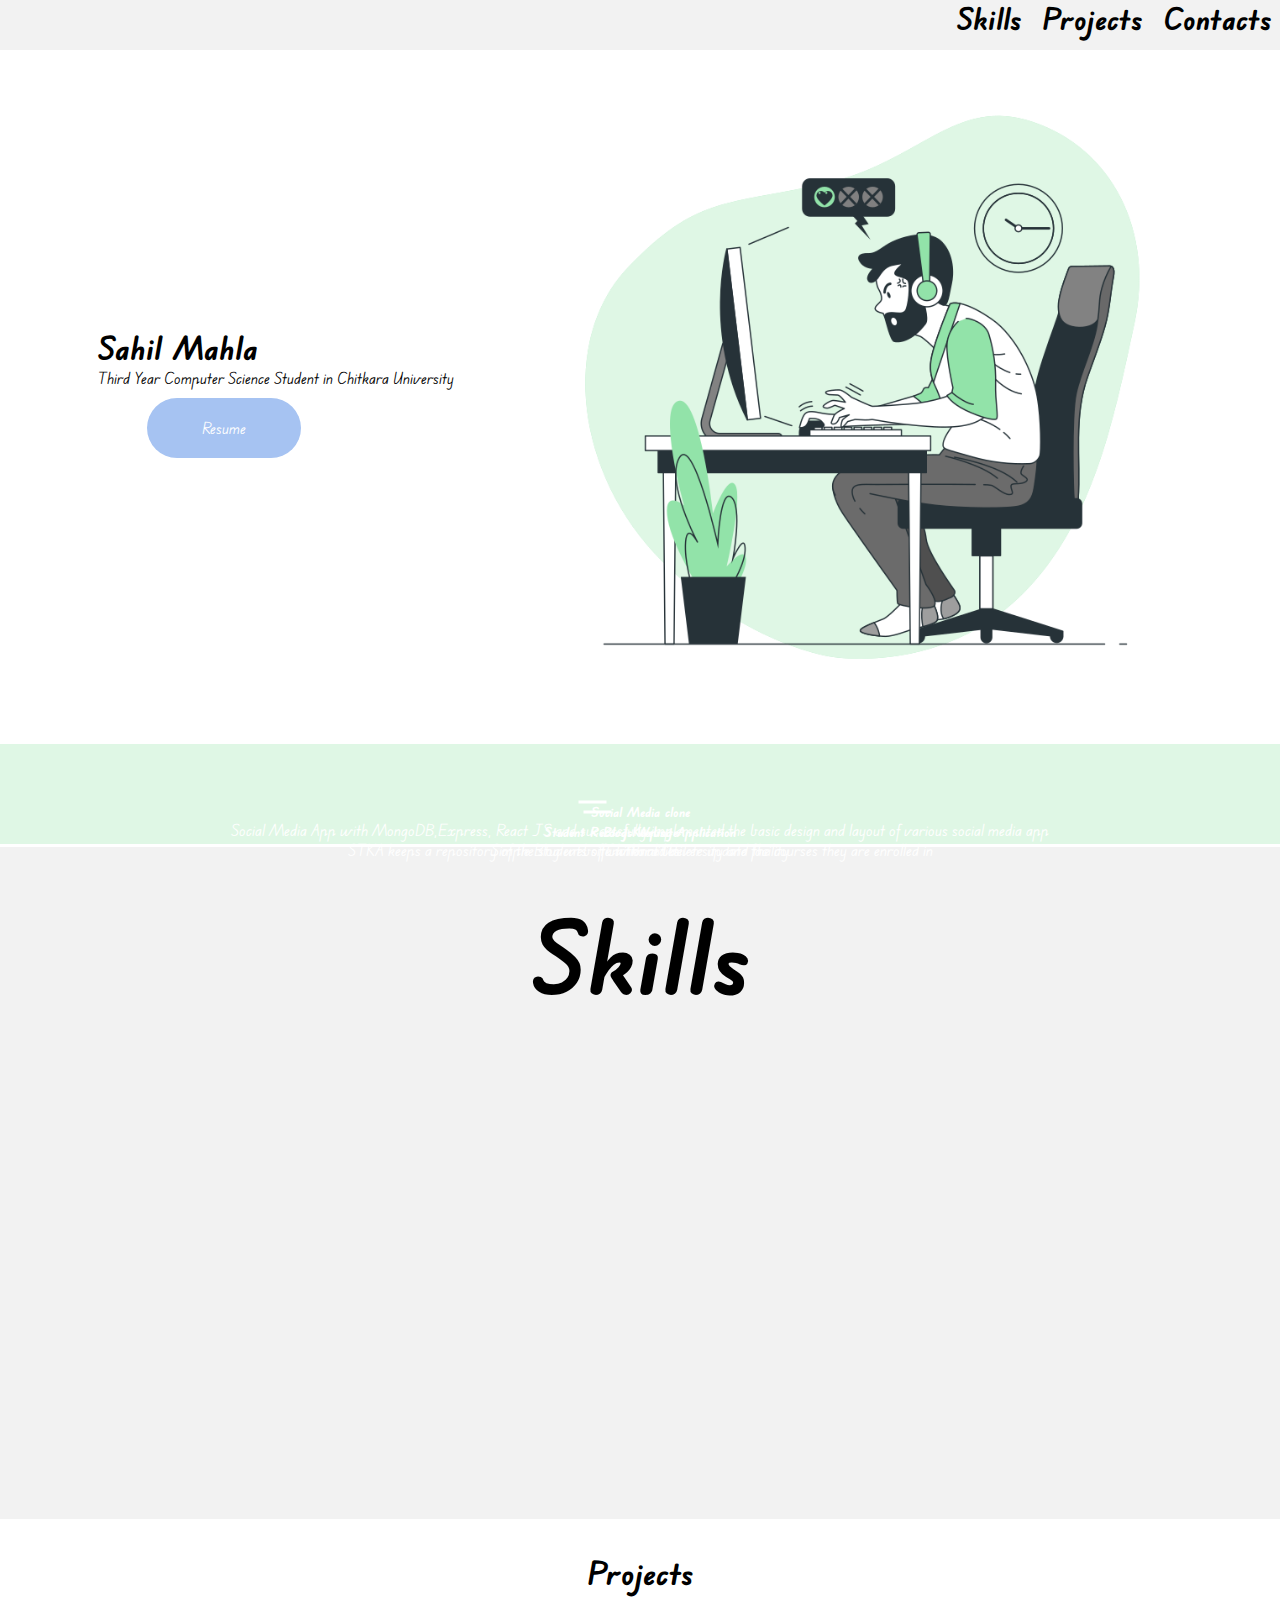
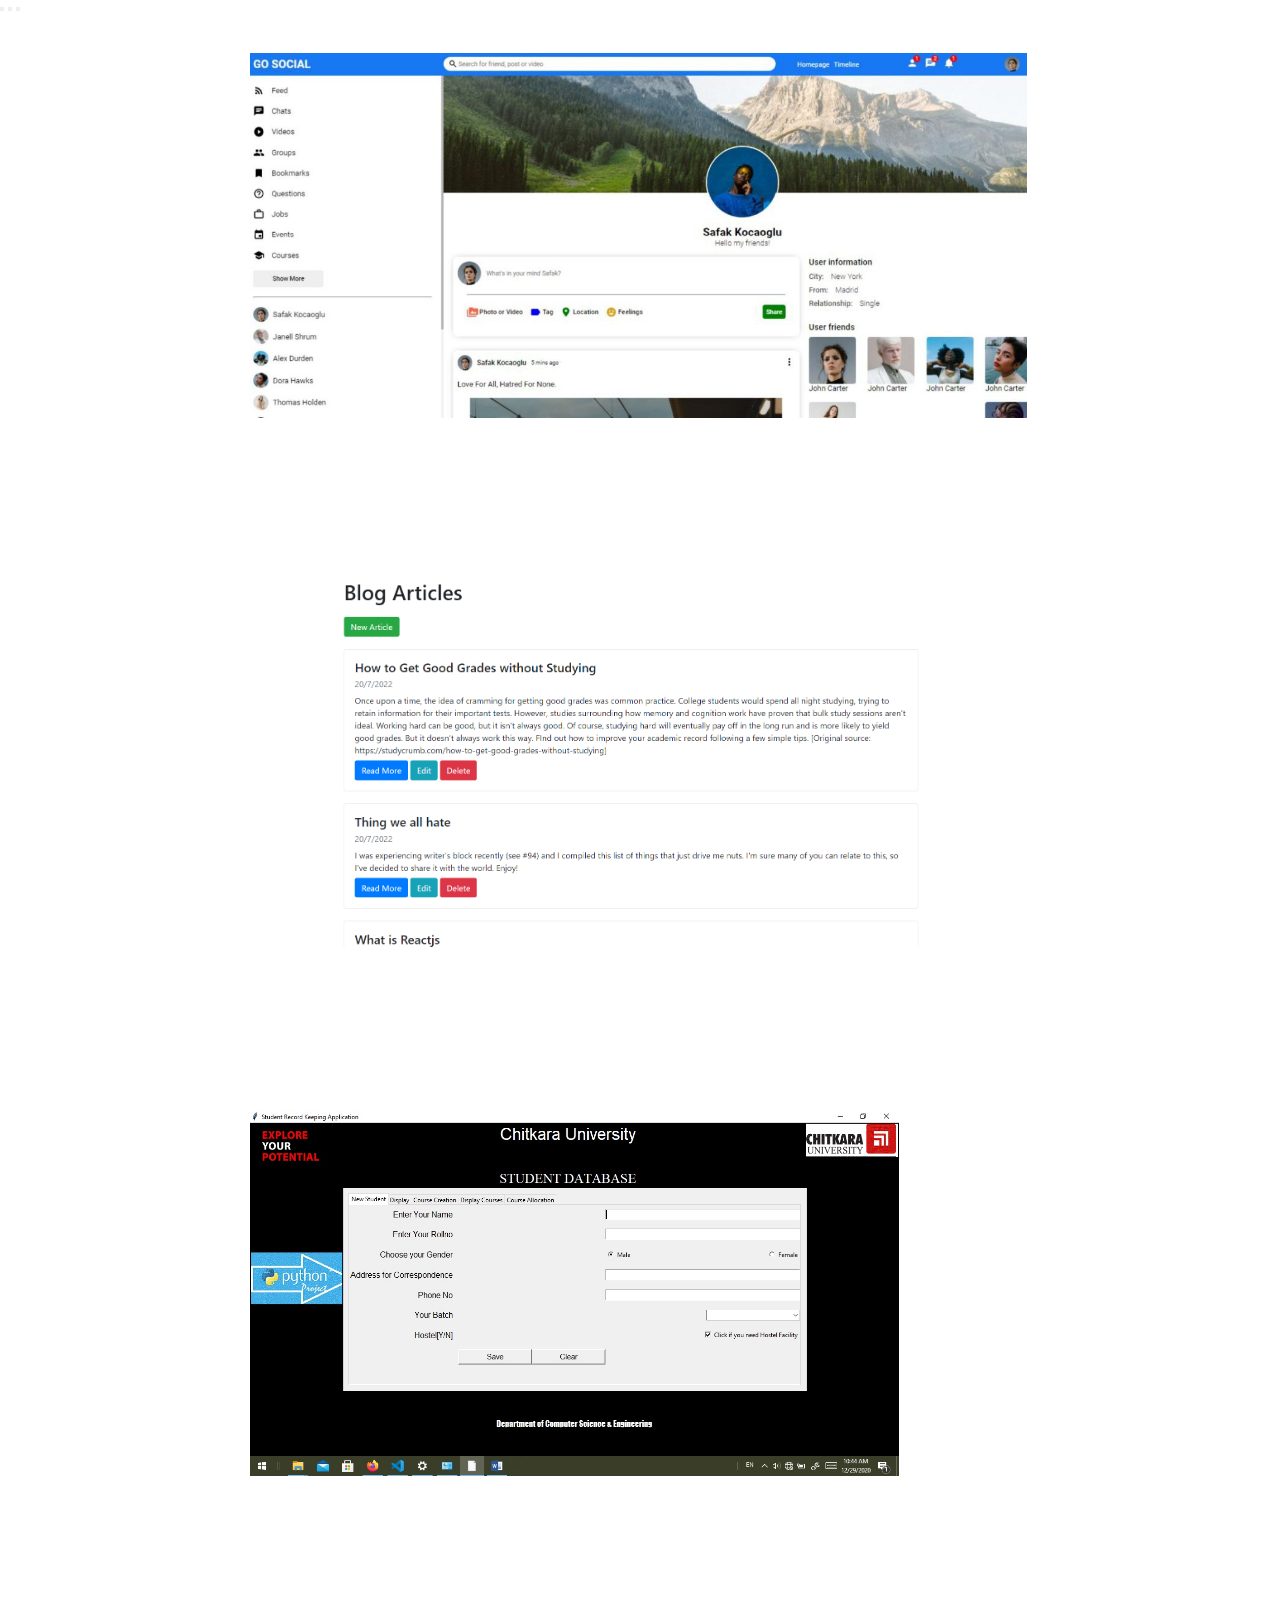
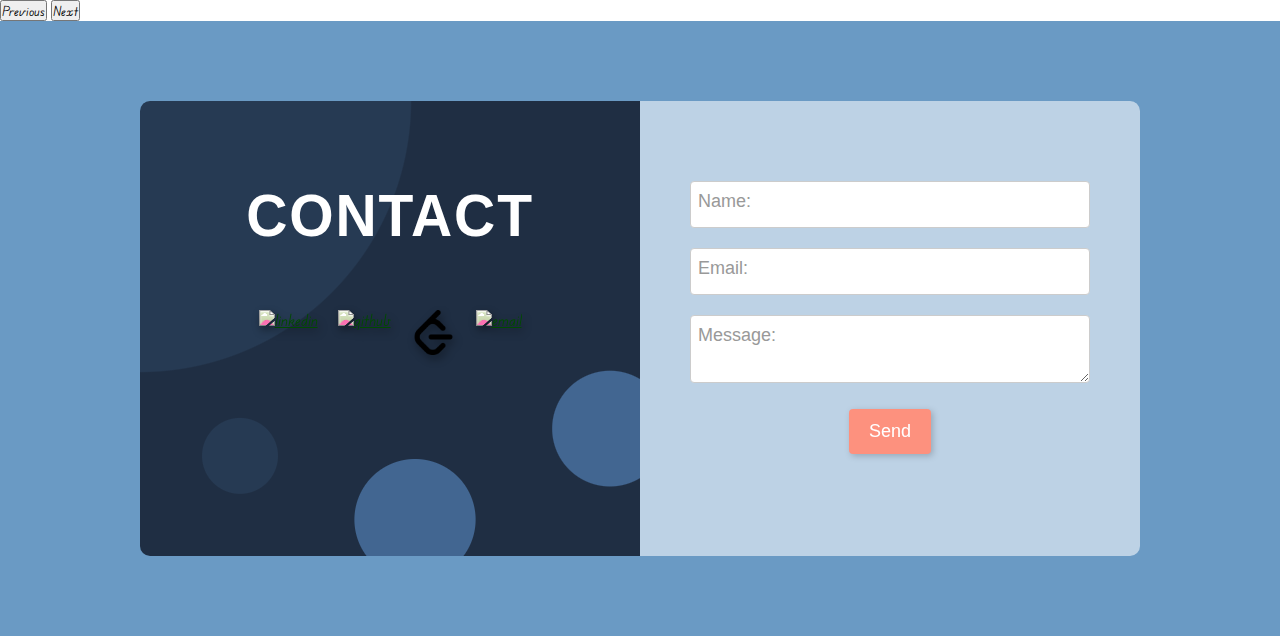
==== commit 495247c7: "Added Links" ====
--- a/index.html
+++ b/index.html
@@ -159,16 +159,16 @@
             <h2>CONTACT</h2>
             <div class="links">
                 <div class="link">
-                <a><img class="contact-img "  src="https://i.postimg.cc/m2mg2Hjm/linkedin.png" alt="linkedin"></a>
+                <a href="https://linkedin.com/in/sahilmahla"><img class="contact-img "  src="https://i.postimg.cc/m2mg2Hjm/linkedin.png" alt="linkedin"></a>
                 </div>
                 <div class="link">
-                <a><img  class="contact-img " src="https://i.postimg.cc/YCV2QBJg/github.png" alt="github"></a>
+                <a href="https://github.com/sahilmahla"><img  class="contact-img " src="https://i.postimg.cc/YCV2QBJg/github.png" alt="github"></a>
                 </div>
                 <div class="link">
-                <a><img class="contact-img " src="./images/leetcode_logo_icon_145113.png" alt="leetcode"></a>
+                <a href="https://leetcode.com/sahilmahla/"><img class="contact-img " src="./images/leetcode_logo_icon_145113.png" alt="leetcode"></a>
                 </div>
                 <div class="link">
-                <a><img class="contact-img " src="https://i.postimg.cc/NjLfyjPB/email.png" alt="email"></a>
+                <a href="mailto:sahilmahla1697@gmail.com"><img class="contact-img " src="https://i.postimg.cc/NjLfyjPB/email.png" alt="email"></a>
                 </div>
             </div>
             </div>
@@ -194,4 +194,4 @@
 
 
 </body>
-</html>+</html>
